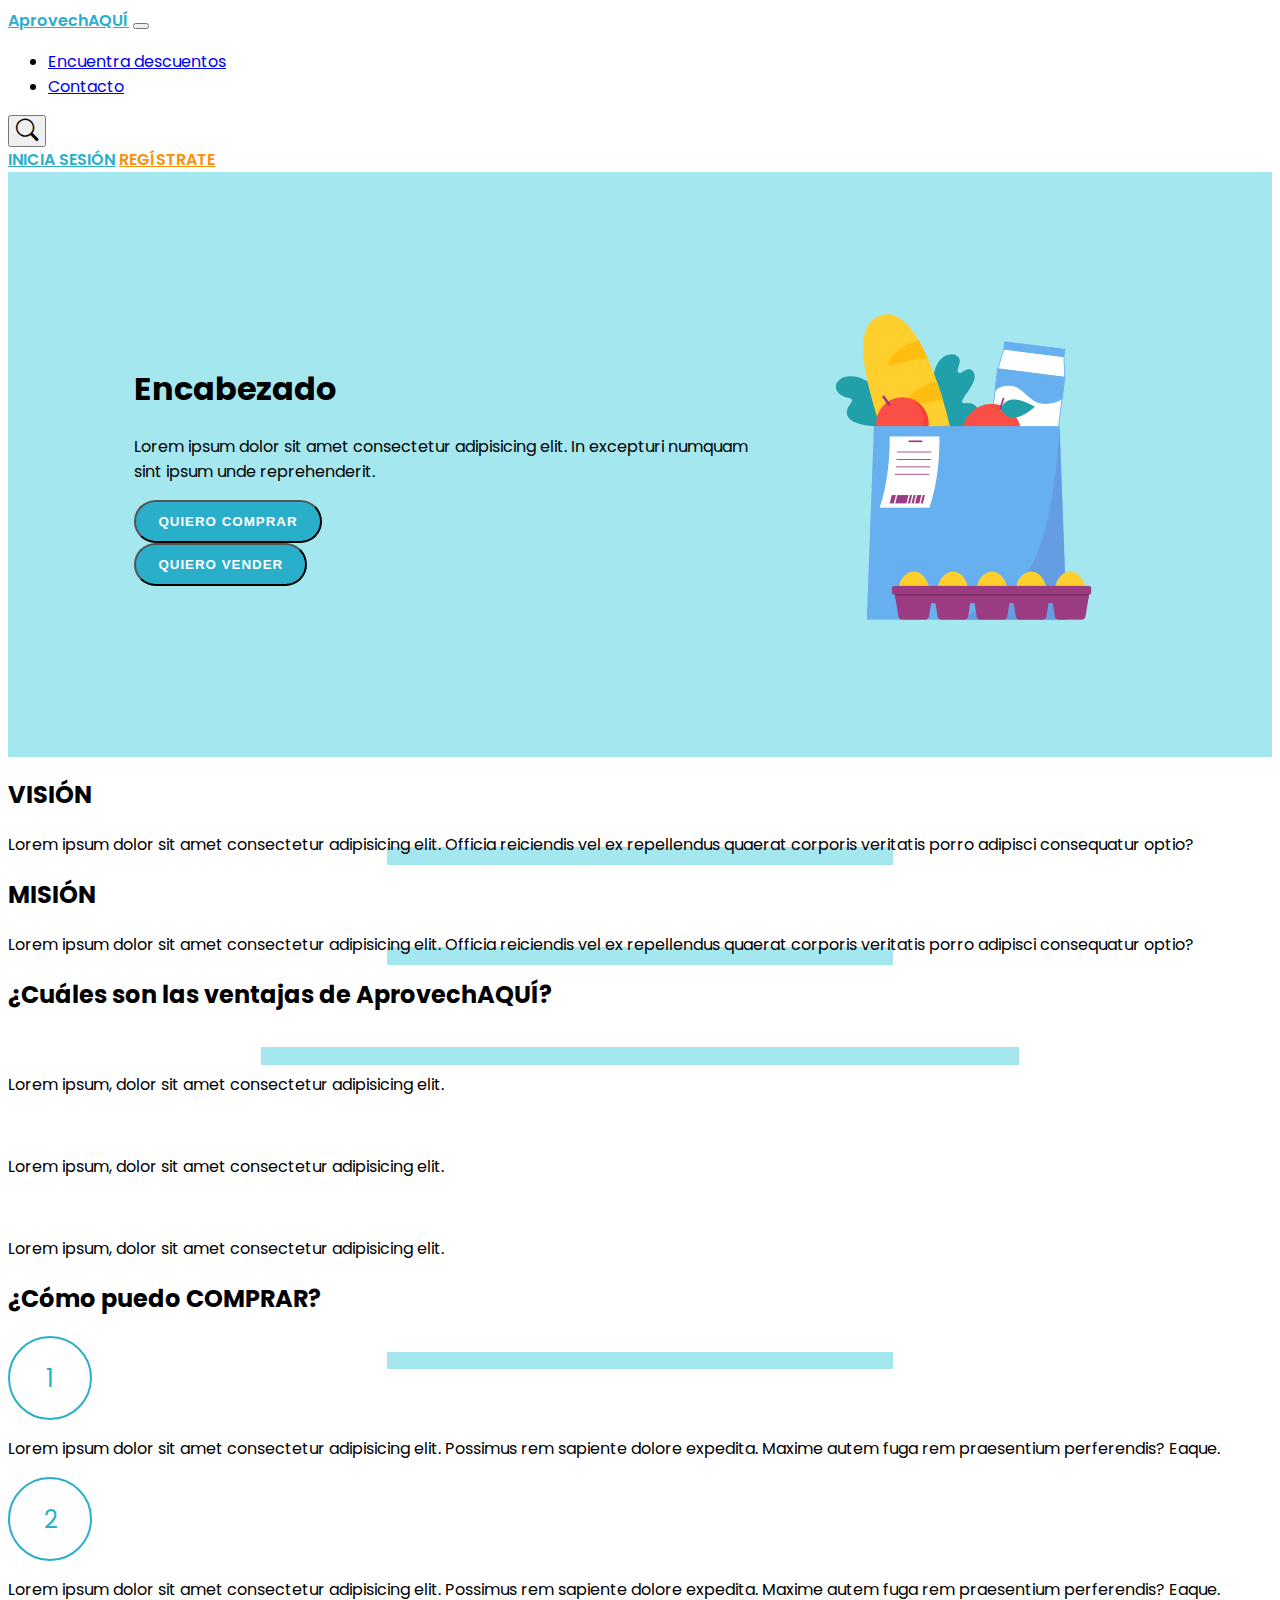
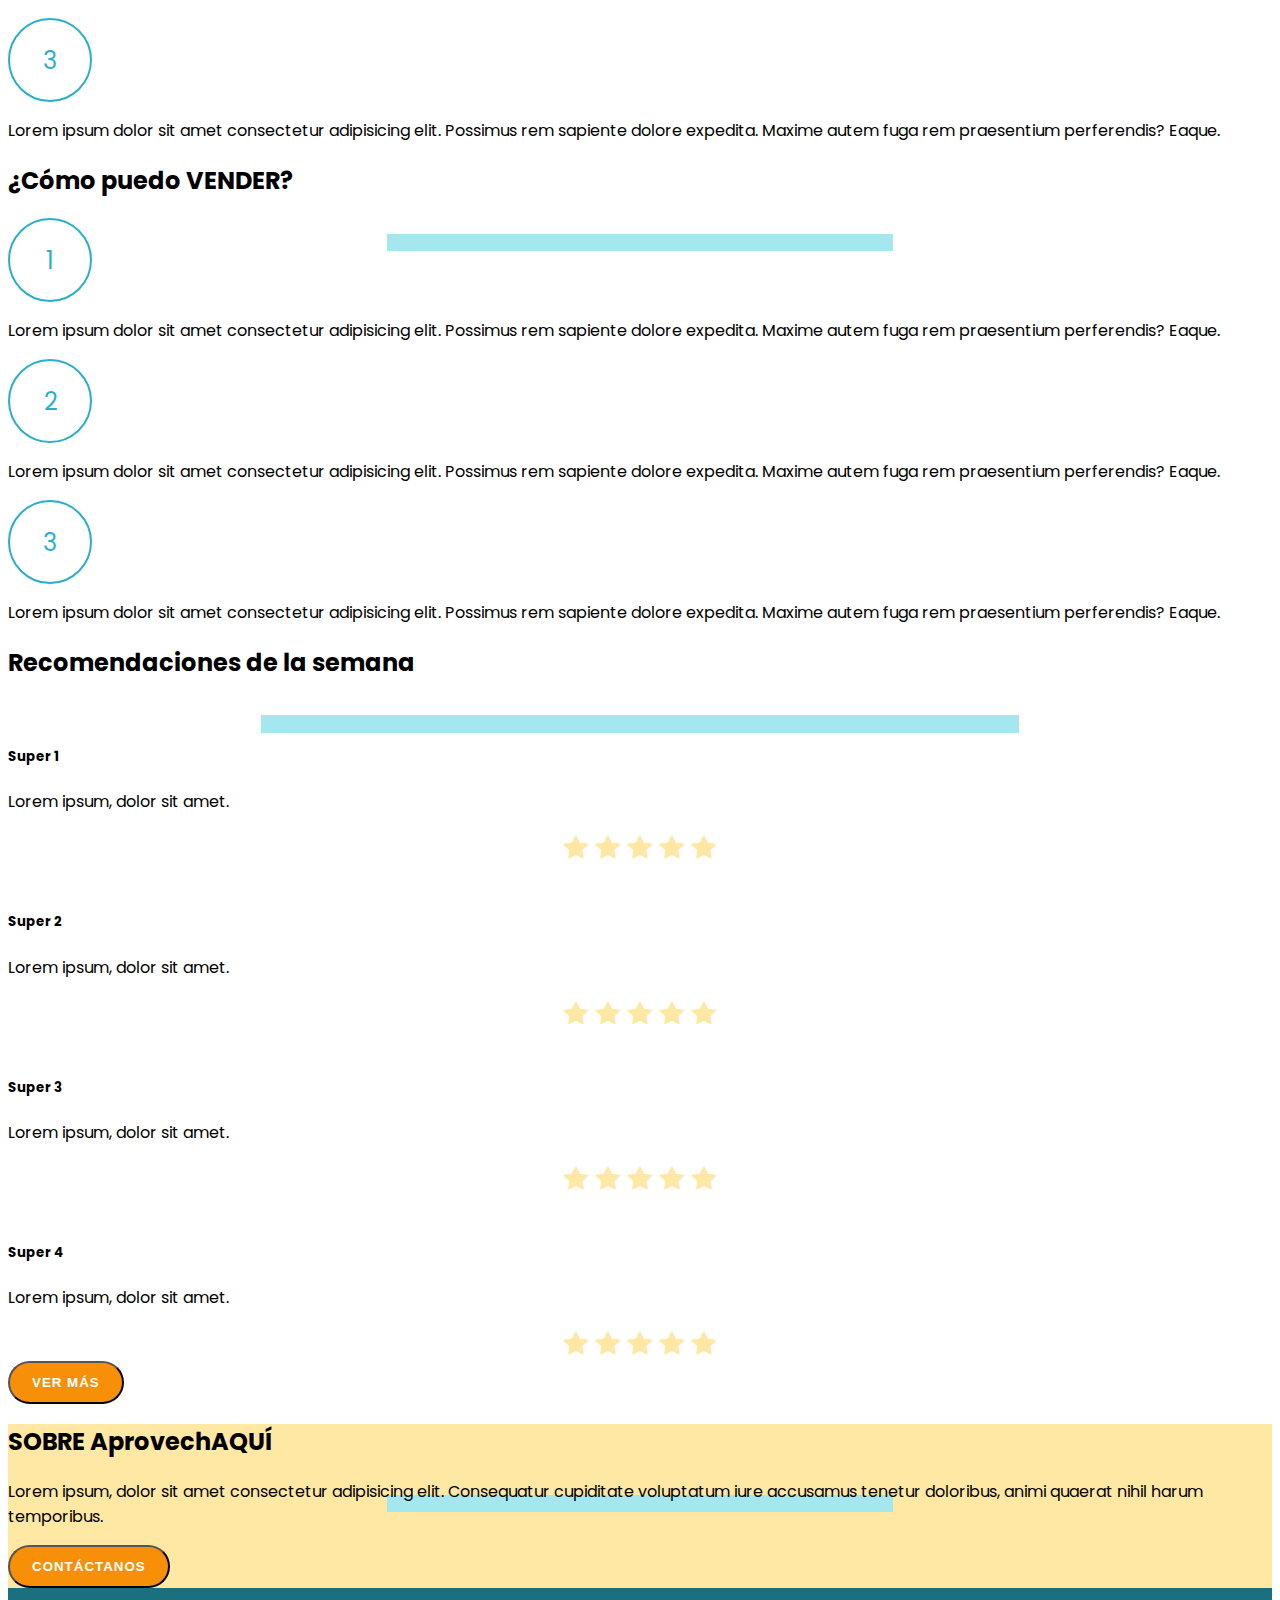
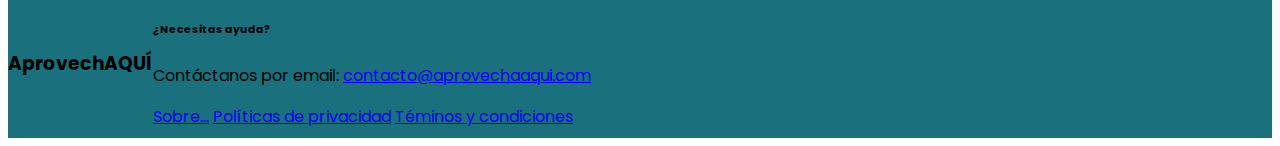
==== index.html @ 1c8342bc "Maqueta" ====
<!DOCTYPE html>
<html lang="es">
  <head>
    <meta charset="UTF-8" />
    <meta name="viewport" content="width=device-width, initial-scale=1.0" />
    <!-- Bootstrap -->
    <link
      href="https://cdn.jsdelivr.net/npm/bootstrap@5.3.2/dist/css/bootstrap.min.css"
      rel="stylesheet"
      integrity="sha384-T3c6CoIi6uLrA9TneNEoa7RxnatzjcDSCmG1MXxSR1GAsXEV/Dwwykc2MPK8M2HN"
      crossorigin="anonymous"
    />
    <link
      rel="stylesheet"
      href="https://cdn.jsdelivr.net/npm/bootstrap-icons@1.11.2/font/bootstrap-icons.min.css"
    />
    <!-- Custom Styles -->
    <link rel="stylesheet" href="./css/style.css" />
    <title>Aprovecha aquí</title>
  </head>
  <body>
    <nav class="navbar navbar-expand-lg">
      <div class="container-fluid">
        <a class="navbar-brand fs-4 title" href="#">AprovechAQUÍ</a>
        <button
          class="navbar-toggler"
          type="button"
          data-bs-toggle="collapse"
          data-bs-target="#navbarTogglerDemo02"
          aria-controls="navbarTogglerDemo02"
          aria-expanded="false"
          aria-label="Toggle navigation"
        >
          <span class="navbar-toggler-icon"></span>
        </button>
        <div class="collapse navbar-collapse" id="navbarTogglerDemo02">
          <ul class="navbar-nav m-auto mb-2 mb-lg-0">
            <li class="nav-item">
              <a
                class="nav-link active fs-6 fw-semibold"
                aria-current="page"
                href="#"
                >Encuentra descuentos</a
              >
            </li>
            <li class="nav-item">
              <a class="nav-link active fs-6 fw-semibold" href="#">Contacto</a>
            </li>
          </ul>
          <form class="d-flex mx-4" role="search">
            <div class="input-group">
              <button class="btn" type="button" id="button-addon1">
                <i class="bi bi-search" style="font-size: 1.4rem"></i>
              </button>
              <input
                type="text"
                class="form-control"
                placeholder=""
                aria-label="Buscar productos"
                aria-describedby="button-addon1"
                hidden
              />
            </div>
          </form>
          <a href="#" class="navbar-brand fs-6 title">INICIA SESIÓN</a>
          <a href="#" class="navbar-brand fs-6 title-secondary">REGÍSTRATE</a>
        </div>
      </div>
    </nav>
    <!-- container   -->
    <div class="container-fluid">
      <!-- Header -->
      <header class="row">
        <div class="col">
          <h1 class="display-5 fw-semibold">Encabezado</h1>
          <p class="mt-3 fs-5 lh-lg">
            Lorem ipsum dolor sit amet consectetur adipisicing elit. In
            excepturi numquam sint ipsum unde reprehenderit.
          </p>
          <div class="row mt-4">
            <div class="col">
              <button class="btn button">QUIERO COMPRAR</button>
            </div>
            <div class="col">
              <button class="btn button">QUIERO VENDER</button>
            </div>
          </div>
        </div>
        <div class="col">
          <img src="./img/bag.png" alt="img" class="img-fluid float-end" />
        </div>
      </header>
      <!-- Fin Header -->
      <!-- Vision Mision -->
      <div class="row mt-5 py-5">
        <div class="col-6 offset-3 text-center">
          <h2 class="h2 fw-semibold">VISIÓN</h2>
          <div class="divider"></div>
          <p class="text-center mt-5">
            Lorem ipsum dolor sit amet consectetur adipisicing elit. Officia
            reiciendis vel ex repellendus quaerat corporis veritatis porro
            adipisci consequatur optio?
          </p>
        </div>
      </div>

      <div class="row mt-5 py-5">
        <div class="col-6 offset-3 text-center">
          <h2 class="h2 fw-semibold">MISIÓN</h2>
          <div class="divider"></div>
          <p class="text-center mt-5">
            Lorem ipsum dolor sit amet consectetur adipisicing elit. Officia
            reiciendis vel ex repellendus quaerat corporis veritatis porro
            adipisci consequatur optio?
          </p>
        </div>
      </div>
      <!-- Fin Mision Vision -->
      <!-- Sección Ventajas -->
      <div class="row text-center mt-5 py-5">
        <div class="col-12">
          <h2 class="h2 fw-semibold">
            ¿Cuáles son las ventajas de AprovechAQUÍ?
          </h2>
          <div class="divider-lg"></div>
          <div class="row mt-5">
            <div class="col-4">
              <img
                src="https://placehold.co/200"
                alt=""
                class="img-fluid rounded"
              />
              <p>Lorem ipsum, dolor sit amet consectetur adipisicing elit.</p>
            </div>
            <div class="col-4">
              <img
                src="https://placehold.co/200"
                alt=""
                class="img-fluid rounded"
              />
              <p>Lorem ipsum, dolor sit amet consectetur adipisicing elit.</p>
            </div>
            <div class="col-4">
              <img
                src="https://placehold.co/200"
                alt=""
                class="img-fluid rounded"
              />
              <p>Lorem ipsum, dolor sit amet consectetur adipisicing elit.</p>
            </div>
          </div>
        </div>
      </div>
      <!-- Fin Sección Ventajas -->
      <!-- Sección comprar -->
      <div class="row text-center mt-5 py-5">
        <div class="col-10 offset-1">
          <h2 class="h2 fw-semibold">¿Cómo puedo COMPRAR?</h2>
          <div class="divider"></div>
          <div class="row mt-5">
            <div class="col-4">
              <div class="text-start circle">1</div>
              <p class="mt-4 text-start">
                Lorem ipsum dolor sit amet consectetur adipisicing elit.
                Possimus rem sapiente dolore expedita. Maxime autem fuga rem
                praesentium perferendis? Eaque.
              </p>
            </div>
            <div class="col-4 border-start border-3">
              <div class="text-start circle">2</div>
              <p class="mt-4 text-start">
                Lorem ipsum dolor sit amet consectetur adipisicing elit.
                Possimus rem sapiente dolore expedita. Maxime autem fuga rem
                praesentium perferendis? Eaque.
              </p>
            </div>
            <div class="col-4 border-start border-3">
              <div class="text-start circle">3</div>
              <p class="mt-4 text-start">
                Lorem ipsum dolor sit amet consectetur adipisicing elit.
                Possimus rem sapiente dolore expedita. Maxime autem fuga rem
                praesentium perferendis? Eaque.
              </p>
            </div>
          </div>
        </div>
      </div>
      <!-- Fin Sección comprar -->
      <!-- Sección Vender -->
      <div class="row text-center mt-5 py-5">
        <div class="col-10 offset-1">
          <h2 class="h2 fw-semibold">¿Cómo puedo VENDER?</h2>
          <div class="divider"></div>
          <div class="row mt-5">
            <div class="col-4">
              <div class="text-start circle">1</div>
              <p class="mt-4 text-start">
                Lorem ipsum dolor sit amet consectetur adipisicing elit.
                Possimus rem sapiente dolore expedita. Maxime autem fuga rem
                praesentium perferendis? Eaque.
              </p>
            </div>
            <div class="col-4 border-start border-3">
              <div class="text-start circle">2</div>
              <p class="mt-4 text-start">
                Lorem ipsum dolor sit amet consectetur adipisicing elit.
                Possimus rem sapiente dolore expedita. Maxime autem fuga rem
                praesentium perferendis? Eaque.
              </p>
            </div>
            <div class="col-4 border-start border-3">
              <div class="text-start circle">3</div>
              <p class="mt-4 text-start">
                Lorem ipsum dolor sit amet consectetur adipisicing elit.
                Possimus rem sapiente dolore expedita. Maxime autem fuga rem
                praesentium perferendis? Eaque.
              </p>
            </div>
          </div>
        </div>
      </div>
      <!-- Fin Sección Vender -->
      <!-- Sección Recomendaciones -->
      <div class="row text-center mt-5 py-5">
        <div class="col-10 offset-1">
          <h2 class="h2 fw-semibold">Recomendaciones de la semana</h2>
          <div class="divider-lg"></div>
          <div class="row mt-5">
            <div class="col-3">
              <img
                src="https://placehold.co/200"
                alt=""
                class="img-fluid rounded"
              />
              <h5 class="mt-2 fw-semibold">Super 1</h5>
              <p>Lorem ipsum, dolor sit amet.</p>
              <div class="box">
                <i class="bi bi-star-fill icon icon-warning"></i>
                <i class="bi bi-star-fill icon icon-warning"></i>
                <i class="bi bi-star-fill icon icon-warning"></i>
                <i class="bi bi-star-fill icon icon-warning"></i>
                <i class="bi bi-star-fill icon icon-warning"></i>
              </div>
            </div>
            <div class="col-3">
              <img
                src="https://placehold.co/200"
                alt=""
                class="img-fluid rounded"
              />
              <h5 class="mt-2 fw-semibold">Super 2</h5>
              <p>Lorem ipsum, dolor sit amet.</p>
              <div class="box">
                <i class="bi bi-star-fill icon icon-warning"></i>
                <i class="bi bi-star-fill icon icon-warning"></i>
                <i class="bi bi-star-fill icon icon-warning"></i>
                <i class="bi bi-star-fill icon icon-warning"></i>
                <i class="bi bi-star-fill icon icon-warning"></i>
              </div>
            </div>
            <div class="col-3">
              <img
                src="https://placehold.co/200"
                alt=""
                class="img-fluid rounded"
              />
              <h5 class="mt-2 fw-semibold">Super 3</h5>
              <p>Lorem ipsum, dolor sit amet.</p>
              <div class="box">
                <i class="bi bi-star-fill icon icon-warning"></i>
                <i class="bi bi-star-fill icon icon-warning"></i>
                <i class="bi bi-star-fill icon icon-warning"></i>
                <i class="bi bi-star-fill icon icon-warning"></i>
                <i class="bi bi-star-fill icon icon-warning"></i>
              </div>
            </div>
            <div class="col-3">
              <img
                src="https://placehold.co/200"
                alt=""
                class="img-fluid rounded"
              />
              <h5 class="mt-2 fw-semibold">Super 4</h5>
              <p>Lorem ipsum, dolor sit amet.</p>
              <div class="box">
                <i class="bi bi-star-fill icon icon-warning"></i>
                <i class="bi bi-star-fill icon icon-warning"></i>
                <i class="bi bi-star-fill icon icon-warning"></i>
                <i class="bi bi-star-fill icon icon-warning"></i>
                <i class="bi bi-star-fill icon icon-warning"></i>
              </div>
            </div>
          </div>
          <div class="row pt-5 text-center">
            <div class="col">
              <button class="btn button-variant">VER MÁS</button>
            </div>
          </div>
        </div>
      </div>
      <!-- Fin Sección Recomendaciones -->
      <!-- Sección Nosotros -->
      <div class="row text-center mt-5 py-5 bg-secundario">
        <div class="col-10 offset-1">
          <h2 class="h2 fw-semibold">SOBRE AprovechAQUÍ</h2>
          <div class="divider"></div>
          <div class="row mt-5">
            <div class="col-md-6 offset-3">
              <p class="text-center">
                Lorem ipsum, dolor sit amet consectetur adipisicing elit.
                Consequatur cupiditate voluptatum iure accusamus tenetur
                doloribus, animi quaerat nihil harum temporibus.
              </p>
            </div>
          </div>
          <div class="row py-5 text-center">
            <div class="col">
              <button class="btn button-variant">CONTÁCTANOS</button>
            </div>
          </div>
        </div>
      </div>
      <!-- Fin Sección Nosotros -->
      <footer class="row mt-5 text-light bg-principal">
        <div class="col-3">
          <h3 class="fw-semibold">AprovechAQUÍ</h3>
        </div>
        <div class="col-5 offset-4">
          <h6>¿Necesitas ayuda?</h6>
          <p class="small">
            Contáctanos por email:
            <a
              href="#"
              class="link-light link-offset-2 link-underline-opacity-0 link-underline-opacity-100-hover"
              >contacto@aprovechaaqui.com</a
            >
          </p>
          <a
            href="#"
            class="small me-2 link-light link-offset-2 link-underline-opacity-0 link-underline-opacity-100-hover"
            >Sobre...</a
          >
          <a
            href="#"
            class="small me-2 link-light link-offset-2 link-underline-opacity-0 link-underline-opacity-100-hover"
            >Políticas de privacidad</a
          >
          <a
            href="#"
            class="small link-light link-offset-2 link-underline-opacity-0 link-underline-opacity-100-hover"
            >Téminos y condiciones</a
          >
        </div>
      </footer>
    </div>
    <!-- Bootstrap Js -->
    <script
      src="https://cdn.jsdelivr.net/npm/bootstrap@5.3.2/dist/js/bootstrap.bundle.min.js"
      integrity="sha384-C6RzsynM9kWDrMNeT87bh95OGNyZPhcTNXj1NW7RuBCsyN/o0jlpcV8Qyq46cDfL"
      crossorigin="anonymous"
    ></script>
    <!-- Custom Js -->
    <script src="./js/main.js"></script>
  </body>
</html>
---- css/style.css ----
@import url("https://fonts.googleapis.com/css2?family=Poppins:wght@300;400;600;700&display=swap");
body {
  font-family: "Poppins", sans-serif;
}

.title {
  color: rgb(41, 175, 201);
  font-weight: 600;
}
.title-secondary {
  font-weight: 600;
  color: rgb(248, 143, 8);
}

header.row {
  padding: 0 10%;
  background-color: rgb(164, 231, 239);
  height: 65vh;
  display: flex;
  place-items: center;
}

.button, .button-variant {
  padding: 12px 22px;
  background-color: rgb(41, 175, 201);
  border-radius: 30px;
  color: rgb(255, 255, 255);
  font-weight: 600;
  letter-spacing: 1px;
}
.button:hover, .button-variant:hover {
  background-color: rgb(41, 175, 201);
  color: rgb(255, 255, 255);
}

.button-variant {
  background-color: rgb(248, 143, 8);
}

.row {
  position: relative;
  z-index: 2;
}

.bg-principal {
  background-color: rgb(26, 112, 125);
}

.bg-secundario {
  background-color: rgb(254, 232, 164);
}

.divider, .divider-lg {
  top: 4.4rem;
  z-index: -1;
  left: 30%;
  position: absolute;
  height: 1.1rem;
  width: 40%;
  background-color: rgb(164, 231, 239);
}

.divider-lg {
  left: 20%;
  width: 60%;
}

.circle {
  border: 2px solid rgb(41, 175, 201);
  padding: 15px;
  width: 50px;
  height: 50px;
  display: flex;
  align-items: center;
  justify-content: center;
  border-radius: 50%;
  color: rgb(41, 175, 201);
  font-size: 1.5rem;
}

.box {
  width: 100%;
  display: flex;
  justify-content: center;
  gap: 0.5rem;
}

.icon {
  font-size: 1.5rem;
}
.icon-warning {
  color: rgb(254, 232, 164);
}

footer {
  height: 150px;
  display: flex;
  align-items: center;
}

/*# sourceMappingURL=style.css.map */
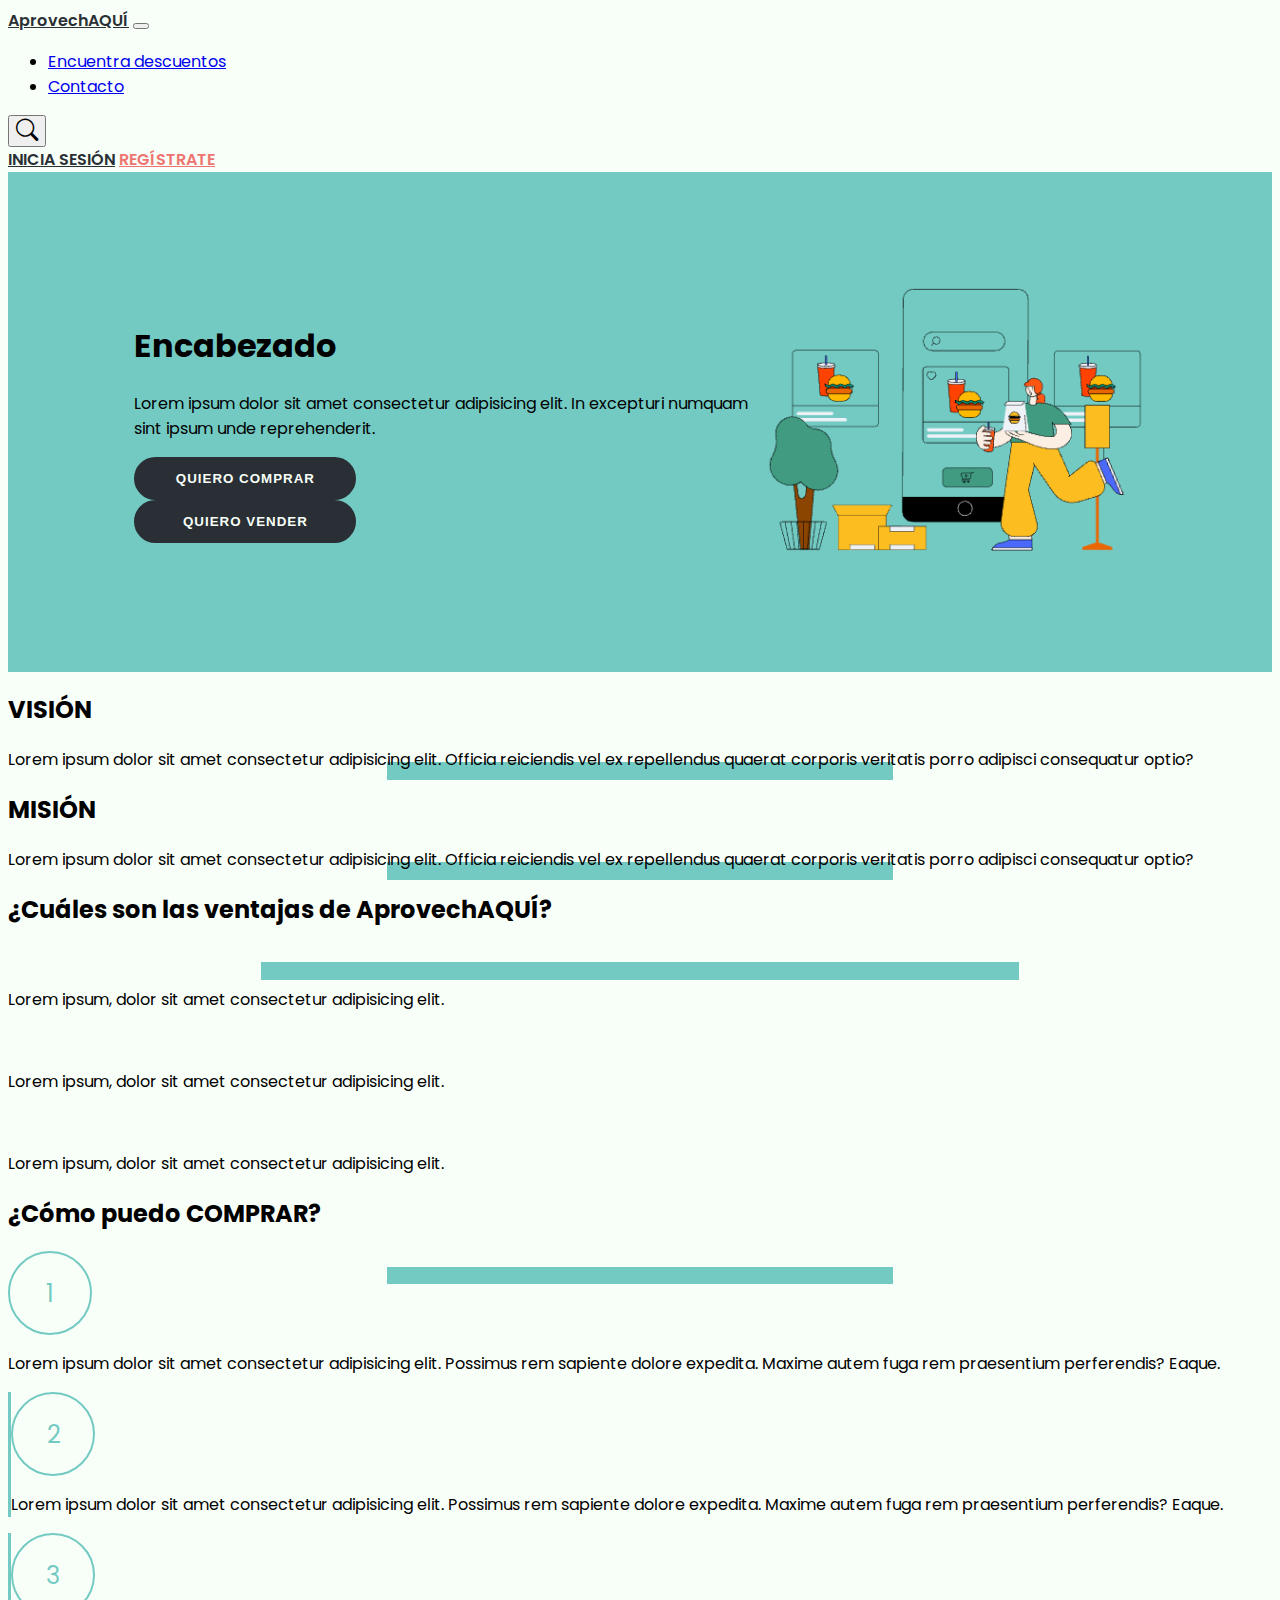
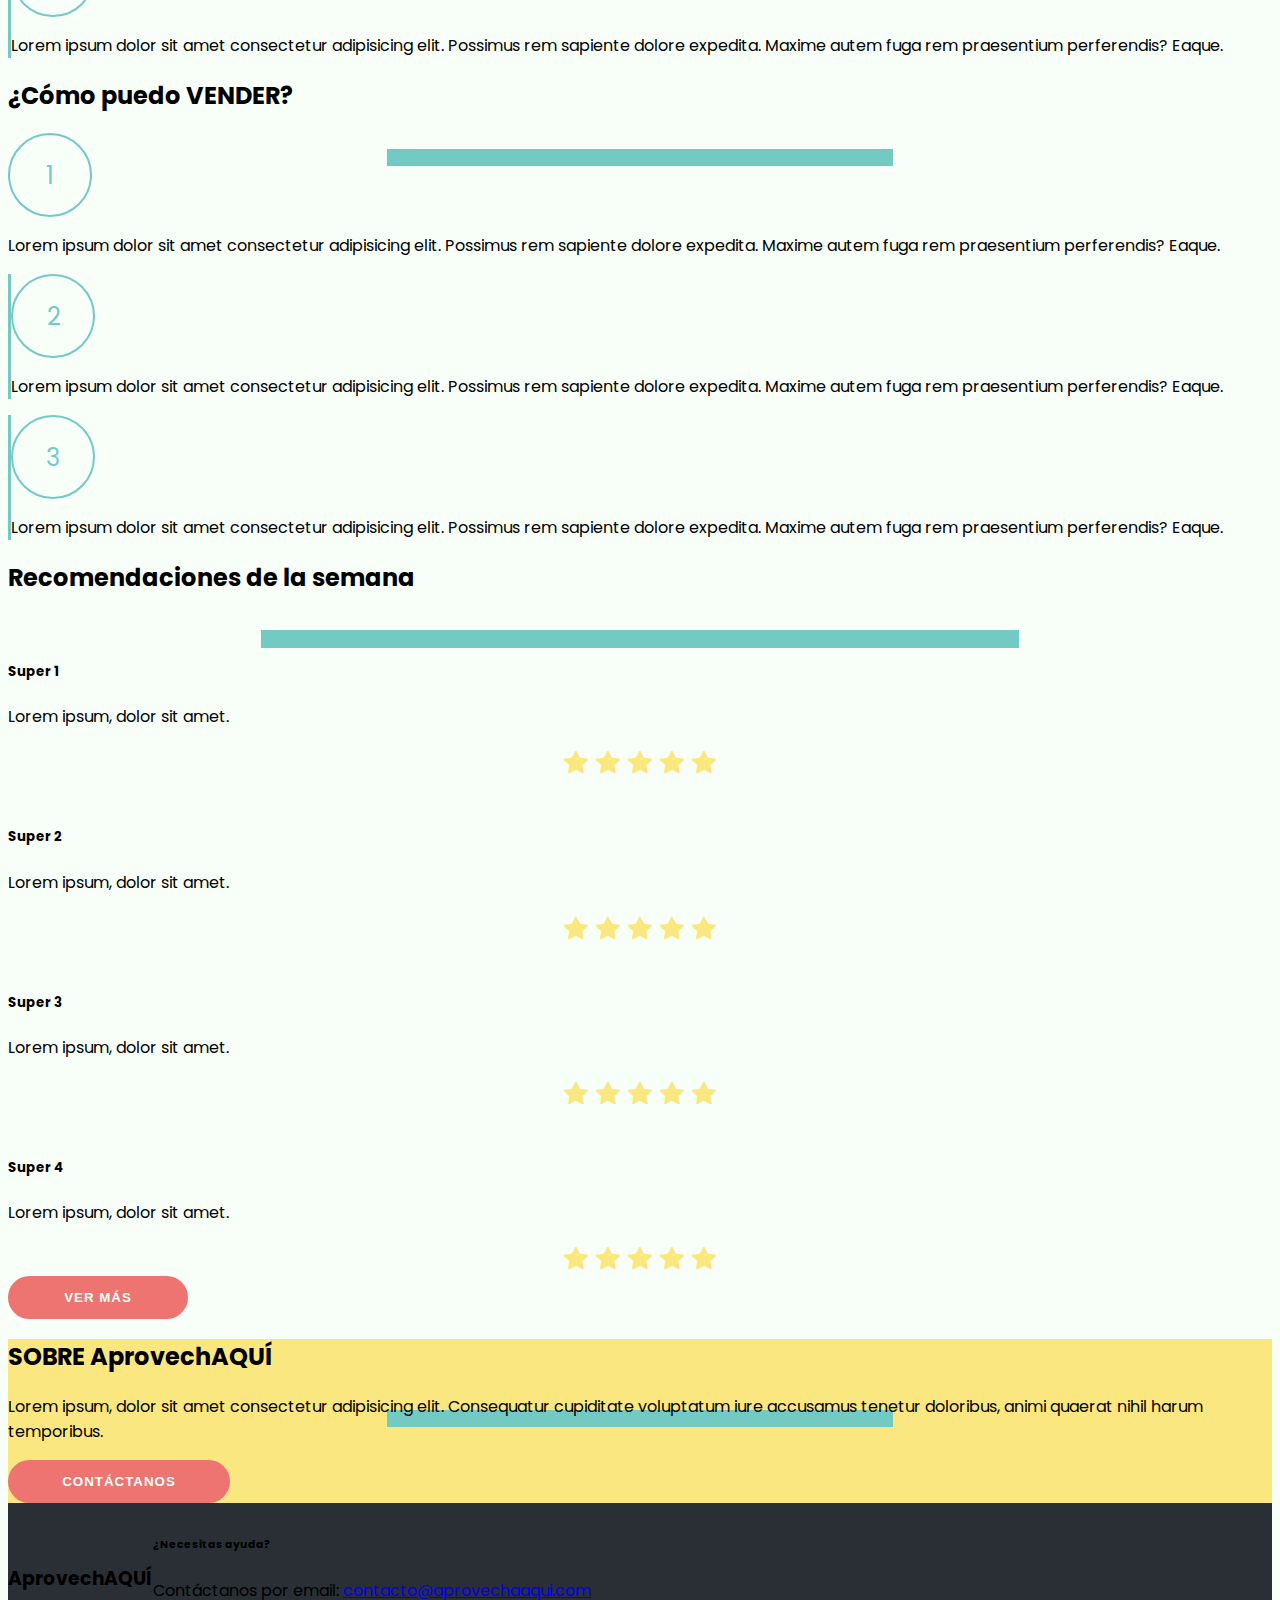
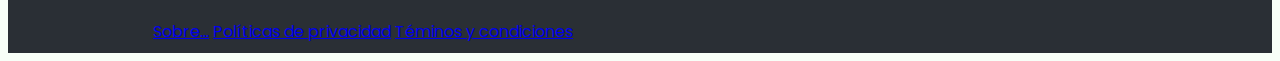
==== commit 60921522: "Cambiando paleta de colores" ====
--- a/index.html
+++ b/index.html
@@ -70,24 +70,24 @@
     <!-- container   -->
     <div class="container-fluid">
       <!-- Header -->
-      <header class="row">
+      <header class="row row-cols-1 row-cols-sm-2 row-cols-md-2">
         <div class="col">
           <h1 class="display-5 fw-semibold">Encabezado</h1>
           <p class="mt-3 fs-5 lh-lg">
             Lorem ipsum dolor sit amet consectetur adipisicing elit. In
             excepturi numquam sint ipsum unde reprehenderit.
           </p>
-          <div class="row mt-4">
-            <div class="col">
-              <button class="btn button">QUIERO COMPRAR</button>
-            </div>
-            <div class="col">
-              <button class="btn button">QUIERO VENDER</button>
-            </div>
-          </div>
-        </div>
-        <div class="col">
-          <img src="./img/bag.png" alt="img" class="img-fluid float-end" />
+          <div class="row row-cols-1 row-cols-md-1  row-cols-lg-2  mt-4">
+            <div class="col">
+              <button class="btn button button-dark button-large mt-4">QUIERO COMPRAR</button>
+            </div>
+            <div class="col">
+              <button class="btn button button-dark button-large mt-4">QUIERO VENDER</button>
+            </div>
+          </div>
+        </div>
+        <div class="col col-sm">
+          <img src="./img/Wavy Buddies Choosing Food.png" alt="img" class="img-fluid float-end" />
         </div>
       </header>
       <!-- Fin Header -->
@@ -95,7 +95,7 @@
       <div class="row mt-5 py-5">
         <div class="col-6 offset-3 text-center">
           <h2 class="h2 fw-semibold">VISIÓN</h2>
-          <div class="divider"></div>
+          <div class="divider-sm"></div>
           <p class="text-center mt-5">
             Lorem ipsum dolor sit amet consectetur adipisicing elit. Officia
             reiciendis vel ex repellendus quaerat corporis veritatis porro
@@ -107,7 +107,7 @@
       <div class="row mt-5 py-5">
         <div class="col-6 offset-3 text-center">
           <h2 class="h2 fw-semibold">MISIÓN</h2>
-          <div class="divider"></div>
+          <div class="divider-sm"></div>
           <p class="text-center mt-5">
             Lorem ipsum dolor sit amet consectetur adipisicing elit. Officia
             reiciendis vel ex repellendus quaerat corporis veritatis porro
@@ -123,26 +123,26 @@
             ¿Cuáles son las ventajas de AprovechAQUÍ?
           </h2>
           <div class="divider-lg"></div>
-          <div class="row mt-5">
-            <div class="col-4">
-              <img
-                src="https://placehold.co/200"
+          <div class="row row-cols-1 row-cols-sm-2 row-cols-md-3 mt-5">
+            <div class="col">
+              <img
+                src="https://placehold.co/280x200"
                 alt=""
                 class="img-fluid rounded"
               />
               <p>Lorem ipsum, dolor sit amet consectetur adipisicing elit.</p>
             </div>
-            <div class="col-4">
-              <img
-                src="https://placehold.co/200"
+            <div class="col">
+              <img
+                src="https://placehold.co/280x200"
                 alt=""
                 class="img-fluid rounded"
               />
               <p>Lorem ipsum, dolor sit amet consectetur adipisicing elit.</p>
             </div>
-            <div class="col-4">
-              <img
-                src="https://placehold.co/200"
+            <div class="col">
+              <img
+                src="https://placehold.co/280x200"
                 alt=""
                 class="img-fluid rounded"
               />
@@ -156,26 +156,26 @@
       <div class="row text-center mt-5 py-5">
         <div class="col-10 offset-1">
           <h2 class="h2 fw-semibold">¿Cómo puedo COMPRAR?</h2>
-          <div class="divider"></div>
-          <div class="row mt-5">
-            <div class="col-4">
-              <div class="text-start circle">1</div>
-              <p class="mt-4 text-start">
-                Lorem ipsum dolor sit amet consectetur adipisicing elit.
-                Possimus rem sapiente dolore expedita. Maxime autem fuga rem
-                praesentium perferendis? Eaque.
-              </p>
-            </div>
-            <div class="col-4 border-start border-3">
-              <div class="text-start circle">2</div>
-              <p class="mt-4 text-start">
-                Lorem ipsum dolor sit amet consectetur adipisicing elit.
-                Possimus rem sapiente dolore expedita. Maxime autem fuga rem
-                praesentium perferendis? Eaque.
-              </p>
-            </div>
-            <div class="col-4 border-start border-3">
-              <div class="text-start circle">3</div>
+          <div class="divider-sm"></div>
+          <div class="row row-cols-1 row-cols-sm-2 row-cols-md-3  mt-5">
+            <div class="col">
+              <div class="mt-4 circle">1</div>
+              <p class="mt-4 text-start">
+                Lorem ipsum dolor sit amet consectetur adipisicing elit.
+                Possimus rem sapiente dolore expedita. Maxime autem fuga rem
+                praesentium perferendis? Eaque.
+              </p>
+            </div>
+            <div class="col border-custom ">
+              <div class="mt-4 circle">2</div>
+              <p class="mt-4 text-start">
+                Lorem ipsum dolor sit amet consectetur adipisicing elit.
+                Possimus rem sapiente dolore expedita. Maxime autem fuga rem
+                praesentium perferendis? Eaque.
+              </p>
+            </div>
+            <div class="col border-custom">
+              <div class=" mt-4 circle">3</div>
               <p class="mt-4 text-start">
                 Lorem ipsum dolor sit amet consectetur adipisicing elit.
                 Possimus rem sapiente dolore expedita. Maxime autem fuga rem
@@ -190,26 +190,26 @@
       <div class="row text-center mt-5 py-5">
         <div class="col-10 offset-1">
           <h2 class="h2 fw-semibold">¿Cómo puedo VENDER?</h2>
-          <div class="divider"></div>
-          <div class="row mt-5">
-            <div class="col-4">
-              <div class="text-start circle">1</div>
-              <p class="mt-4 text-start">
-                Lorem ipsum dolor sit amet consectetur adipisicing elit.
-                Possimus rem sapiente dolore expedita. Maxime autem fuga rem
-                praesentium perferendis? Eaque.
-              </p>
-            </div>
-            <div class="col-4 border-start border-3">
-              <div class="text-start circle">2</div>
-              <p class="mt-4 text-start">
-                Lorem ipsum dolor sit amet consectetur adipisicing elit.
-                Possimus rem sapiente dolore expedita. Maxime autem fuga rem
-                praesentium perferendis? Eaque.
-              </p>
-            </div>
-            <div class="col-4 border-start border-3">
-              <div class="text-start circle">3</div>
+          <div class="divider-sm"></div>
+          <div class="row row-cols-1 row-cols-sm-2 row-cols-md-3 mt-5">
+            <div class="col">
+              <div class="mt-4 circle">1</div>
+              <p class="mt-4 text-start">
+                Lorem ipsum dolor sit amet consectetur adipisicing elit.
+                Possimus rem sapiente dolore expedita. Maxime autem fuga rem
+                praesentium perferendis? Eaque.
+              </p>
+            </div>
+            <div class="col border-custom">
+              <div class="mt-4 circle">2</div>
+              <p class="mt-4 text-start">
+                Lorem ipsum dolor sit amet consectetur adipisicing elit.
+                Possimus rem sapiente dolore expedita. Maxime autem fuga rem
+                praesentium perferendis? Eaque.
+              </p>
+            </div>
+            <div class="col border-custom">
+              <div class=" mt-4 circle">3</div>
               <p class="mt-4 text-start">
                 Lorem ipsum dolor sit amet consectetur adipisicing elit.
                 Possimus rem sapiente dolore expedita. Maxime autem fuga rem
@@ -225,8 +225,8 @@
         <div class="col-10 offset-1">
           <h2 class="h2 fw-semibold">Recomendaciones de la semana</h2>
           <div class="divider-lg"></div>
-          <div class="row mt-5">
-            <div class="col-3">
+          <div class="row row row-cols-1 row-cols-sm-2 row-cols-md-4 mt-5">
+            <div class="col">
               <img
                 src="https://placehold.co/200"
                 alt=""
@@ -242,7 +242,7 @@
                 <i class="bi bi-star-fill icon icon-warning"></i>
               </div>
             </div>
-            <div class="col-3">
+            <div class="col">
               <img
                 src="https://placehold.co/200"
                 alt=""
@@ -258,7 +258,7 @@
                 <i class="bi bi-star-fill icon icon-warning"></i>
               </div>
             </div>
-            <div class="col-3">
+            <div class="col">
               <img
                 src="https://placehold.co/200"
                 alt=""
@@ -274,7 +274,7 @@
                 <i class="bi bi-star-fill icon icon-warning"></i>
               </div>
             </div>
-            <div class="col-3">
+            <div class="col">
               <img
                 src="https://placehold.co/200"
                 alt=""
@@ -293,19 +293,19 @@
           </div>
           <div class="row pt-5 text-center">
             <div class="col">
-              <button class="btn button-variant">VER MÁS</button>
+              <button class="btn button-variant button-medium">VER MÁS</button>
             </div>
           </div>
         </div>
       </div>
       <!-- Fin Sección Recomendaciones -->
       <!-- Sección Nosotros -->
-      <div class="row text-center mt-5 py-5 bg-secundario">
+      <div class="row  text-center mt-5 py-5 bg-secundario">
         <div class="col-10 offset-1">
           <h2 class="h2 fw-semibold">SOBRE AprovechAQUÍ</h2>
-          <div class="divider"></div>
+          <div class="divider-sm"></div>
           <div class="row mt-5">
-            <div class="col-md-6 offset-3">
+            <div class="col col-md-6 offset-md-3 offset-0">
               <p class="text-center">
                 Lorem ipsum, dolor sit amet consectetur adipisicing elit.
                 Consequatur cupiditate voluptatum iure accusamus tenetur
@@ -315,17 +315,17 @@
           </div>
           <div class="row py-5 text-center">
             <div class="col">
-              <button class="btn button-variant">CONTÁCTANOS</button>
+              <button class="btn button-variant button-large">CONTÁCTANOS</button>
             </div>
           </div>
         </div>
       </div>
       <!-- Fin Sección Nosotros -->
-      <footer class="row mt-5 text-light bg-principal">
-        <div class="col-3">
+      <footer class="row row-cols-1 row-cols-md-2 mt-5 text-light">
+        <div class="col">
           <h3 class="fw-semibold">AprovechAQUÍ</h3>
         </div>
-        <div class="col-5 offset-4">
+        <div class="col">
           <h6>¿Necesitas ayuda?</h6>
           <p class="small">
             Contáctanos por email:
--- a/css/style.css
+++ b/css/style.css
@@ -1,40 +1,78 @@
 @import url("https://fonts.googleapis.com/css2?family=Poppins:wght@300;400;600;700&display=swap");
 body {
   font-family: "Poppins", sans-serif;
+  background-color: #F8FFF8;
 }
 
 .title {
-  color: rgb(41, 175, 201);
+  color: #2A2F35;
   font-weight: 600;
 }
 .title-secondary {
   font-weight: 600;
-  color: rgb(248, 143, 8);
+  color: #ED7470;
 }
 
 header.row {
   padding: 0 10%;
-  background-color: rgb(164, 231, 239);
-  height: 65vh;
+  background-color: #73CAC3;
+  height: 500px;
   display: flex;
   place-items: center;
 }
 
 .button, .button-variant {
-  padding: 12px 22px;
-  background-color: rgb(41, 175, 201);
+  padding: 12px 20px;
+  border: 2px solid #2A2F35;
   border-radius: 30px;
-  color: rgb(255, 255, 255);
   font-weight: 600;
   letter-spacing: 1px;
 }
 .button:hover, .button-variant:hover {
-  background-color: rgb(41, 175, 201);
-  color: rgb(255, 255, 255);
+  border: 2px solid #2A2F35;
+  font-weight: 600;
 }
 
 .button-variant {
-  background-color: rgb(248, 143, 8);
+  border: 2px solid #ED7470;
+  background-color: #ED7470;
+  color: #F8FFF8;
+}
+.button-variant:hover {
+  border: 2px solid #ED7470;
+  font-weight: 600;
+}
+
+.button-dark {
+  background-color: #2a2f35;
+  color: #F8FFF8;
+}
+
+.button-outline-dark {
+  border: 2px solid #2a2f35;
+  color: #2a2f35;
+}
+
+.button-primary {
+  background-color: #ed7470;
+  color: #F8FFF8;
+}
+
+.button-outline-primary {
+  border: 2px solid #ed7470;
+  color: #ed7470;
+}
+
+.button-small {
+  width: 120px;
+}
+
+.button-medium {
+  width: 180px;
+}
+
+.button-large {
+  width: 222px;
 }
 
 .row {
@@ -47,17 +85,20 @@
 }
 
 .bg-secundario {
-  background-color: rgb(254, 232, 164);
+  background-color: #FBE77F;
 }
 
-.divider, .divider-lg {
+.divider, .divider-lg, .divider-sm {
   top: 4.4rem;
   z-index: -1;
   left: 30%;
   position: absolute;
   height: 1.1rem;
+  background-color: #73CAC3;
+}
+
+.divider-sm {
   width: 40%;
-  background-color: rgb(164, 231, 239);
 }
 
 .divider-lg {
@@ -66,7 +107,7 @@
 }
 
 .circle {
-  border: 2px solid rgb(41, 175, 201);
+  border: 2px solid #73CAC3;
   padding: 15px;
   width: 50px;
   height: 50px;
@@ -74,7 +115,7 @@
   align-items: center;
   justify-content: center;
   border-radius: 50%;
-  color: rgb(41, 175, 201);
+  color: #73CAC3;
   font-size: 1.5rem;
 }
 
@@ -89,13 +130,62 @@
   font-size: 1.5rem;
 }
 .icon-warning {
-  color: rgb(254, 232, 164);
+  color: #FBE77F;
+}
+
+.border-custom {
+  border-left: 3px solid #73CAC3;
 }
 
 footer {
   height: 150px;
   display: flex;
   align-items: center;
+  background-color: #2A2F35;
+}
+
+@media (max-width: 768px) {
+  header.row {
+    height: auto;
+    text-align: center;
+  }
+  header.row h1 {
+    font-size: 30px !important;
+  }
+  header.row p {
+    font-size: 18px !important;
+  }
+  header.row .col {
+    margin-top: 20px;
+  }
+  footer {
+    padding: 20px 0;
+    text-align: center;
+    height: auto;
+  }
+}
+@media (max-width: 576px) {
+  .row div.circle {
+    margin: 0 auto;
+  }
+  .row .col .text-start {
+    text-align: center !important;
+  }
+  .row h2 {
+    font-size: 24px;
+  }
+  .border-custom {
+    border-left: 0;
+    border-top: 3px solid #73CAC3;
+  }
+  .divider-lg {
+    left: 3%;
+    width: 95% !important;
+  }
+  .divider-sm {
+    left: 34%;
+    width: 30% !important;
+  }
 }
 
 /*# sourceMappingURL=style.css.map */
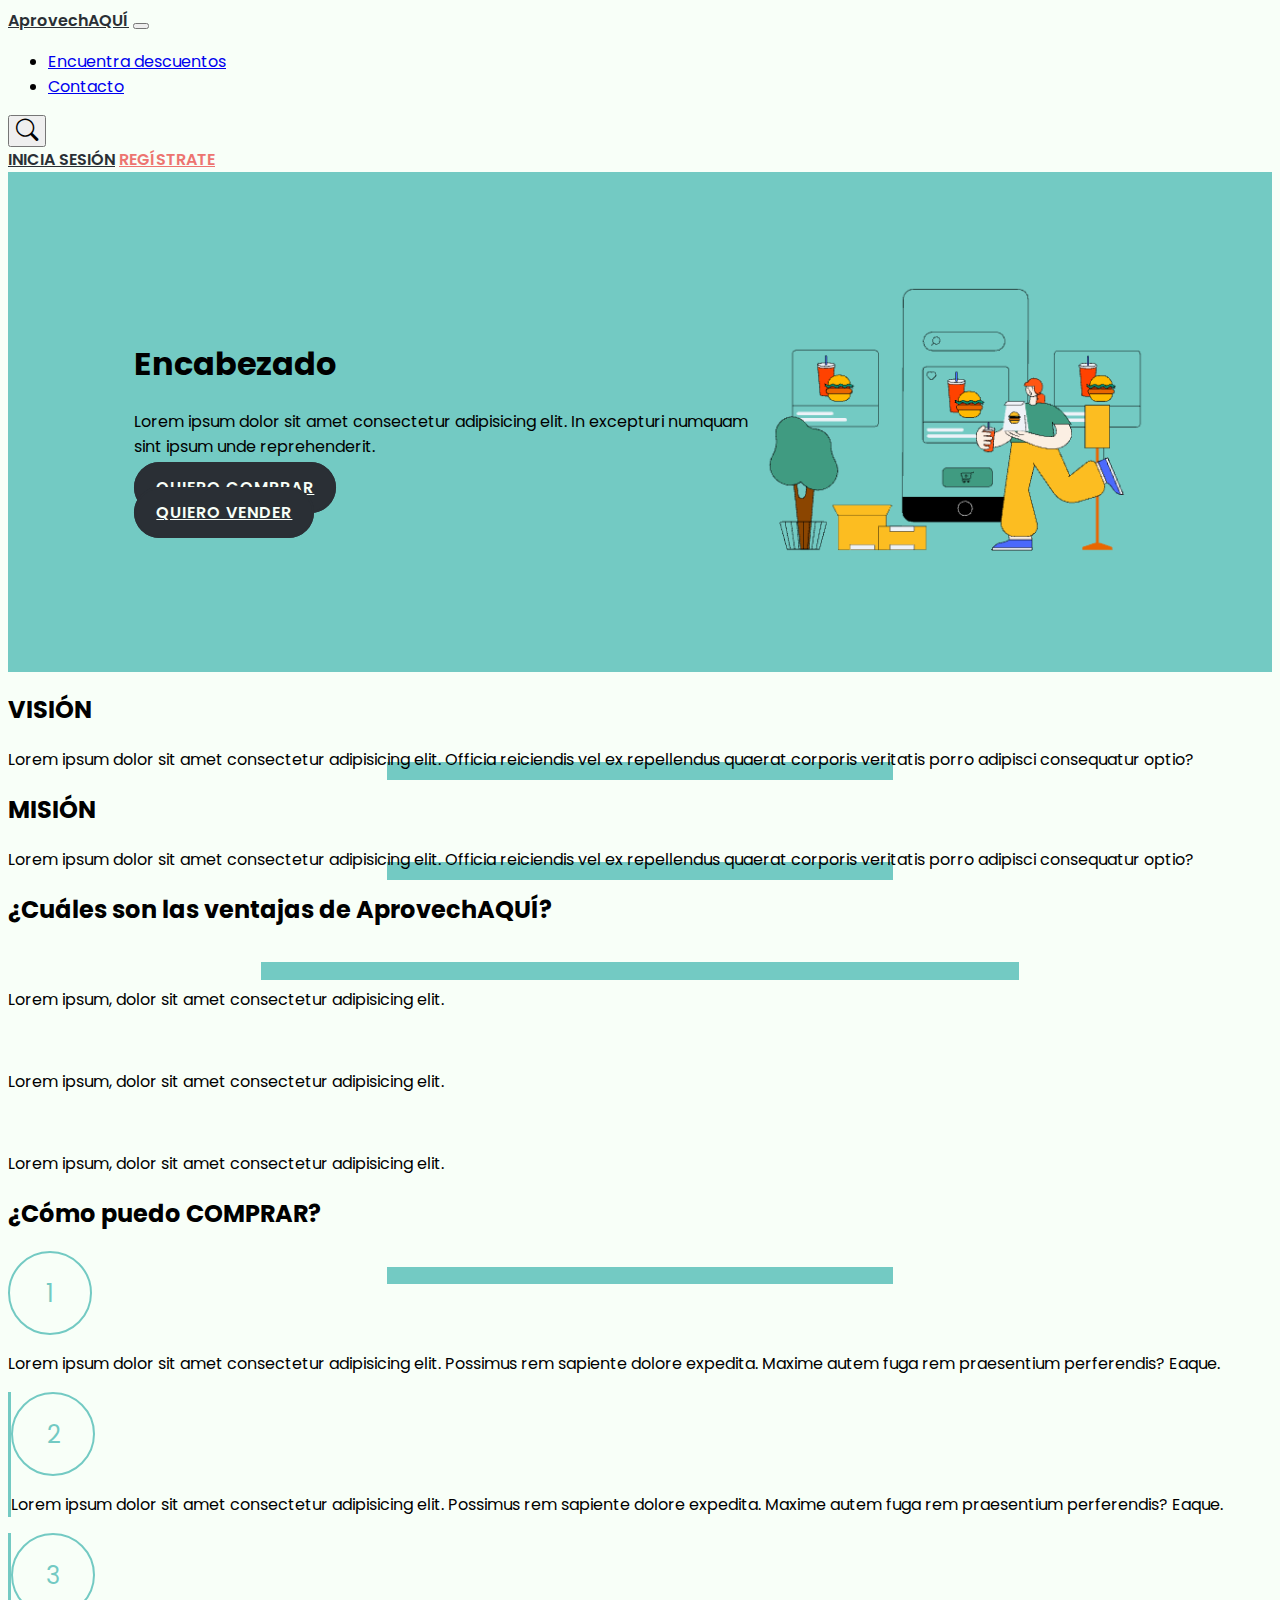
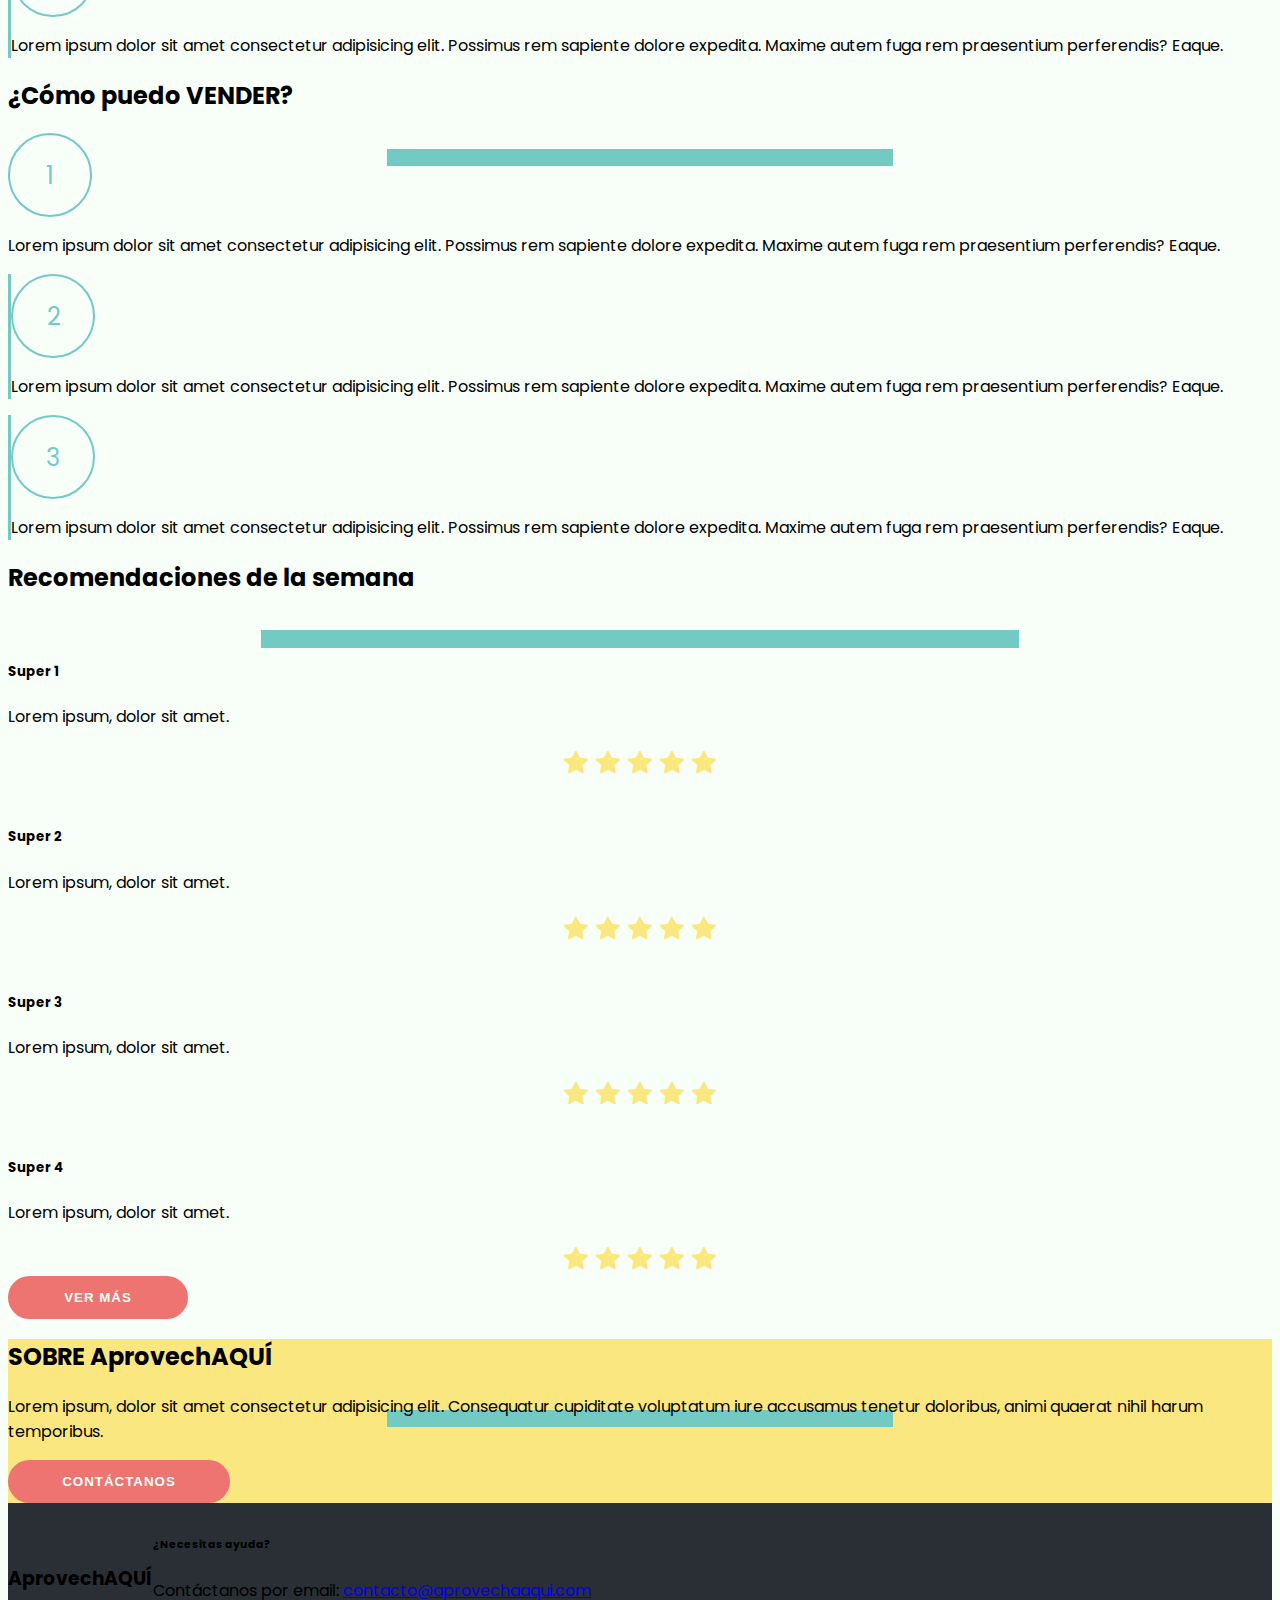
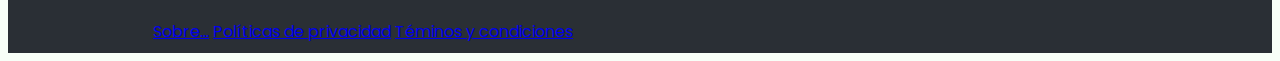
==== commit 528324db: "Creando página comprar" ====
--- a/index.html
+++ b/index.html
@@ -16,12 +16,12 @@
     />
     <!-- Custom Styles -->
     <link rel="stylesheet" href="./css/style.css" />
-    <title>Aprovecha aquí</title>
+    <title>Compar | Aprovecha aquí</title>
   </head>
   <body>
     <nav class="navbar navbar-expand-lg">
       <div class="container-fluid">
-        <a class="navbar-brand fs-4 title" href="#">AprovechAQUÍ</a>
+        <a class="navbar-brand fs-4 title" href="/">AprovechAQUÍ</a>
         <button
           class="navbar-toggler"
           type="button"
@@ -39,7 +39,7 @@
               <a
                 class="nav-link active fs-6 fw-semibold"
                 aria-current="page"
-                href="#"
+                href="./comprar.html"
                 >Encuentra descuentos</a
               >
             </li>
@@ -79,10 +79,10 @@
           </p>
           <div class="row row-cols-1 row-cols-md-1  row-cols-lg-2  mt-4">
             <div class="col">
-              <button class="btn button button-dark button-large mt-4">QUIERO COMPRAR</button>
-            </div>
-            <div class="col">
-              <button class="btn button button-dark button-large mt-4">QUIERO VENDER</button>
+              <a href="./comprar.html" class="btn button button-dark button-large mt-4">QUIERO COMPRAR</a>
+            </div>
+            <div class="col">
+              <a href="./comprar.html" class="btn button button-dark button-large mt-4">QUIERO VENDER</a>
             </div>
           </div>
         </div>
--- a/css/style.css
+++ b/css/style.css
@@ -21,6 +21,10 @@
   place-items: center;
 }
 
+header.header-comprar {
+  height: 300px;
+}
+
 .button, .button-variant {
   padding: 12px 20px;
   border: 2px solid #2A2F35;
@@ -45,6 +49,7 @@
 
 .button-dark {
   background-color: #2a2f35;
+  border: 2px solid #2a2f35;
   color: #F8FFF8;
 }
 
@@ -55,6 +60,7 @@
 
 .button-primary {
   background-color: #ed7470;
+  border: 2px solid #ed7470;
   color: #F8FFF8;
 }
 
@@ -137,6 +143,28 @@
   border-left: 3px solid #73CAC3;
 }
 
+/* comprar */
+.card-sidebar, .card-content {
+  width: 258px;
+}
+.card-sidebar .card-header, .card-content .card-header {
+  background-color: #73CAC3;
+}
+
+.list-group-item {
+  border: none;
+}
+.list-group-item a i {
+  font-size: 1.2rem;
+}
+.list-group-item a .bi-pin-map {
+  color: #ED7470;
+}
+.list-group-item a .bi-plus-square-fill {
+  color: #73CAC3;
+}
+
+/* footer */
 footer {
   height: 150px;
   display: flex;
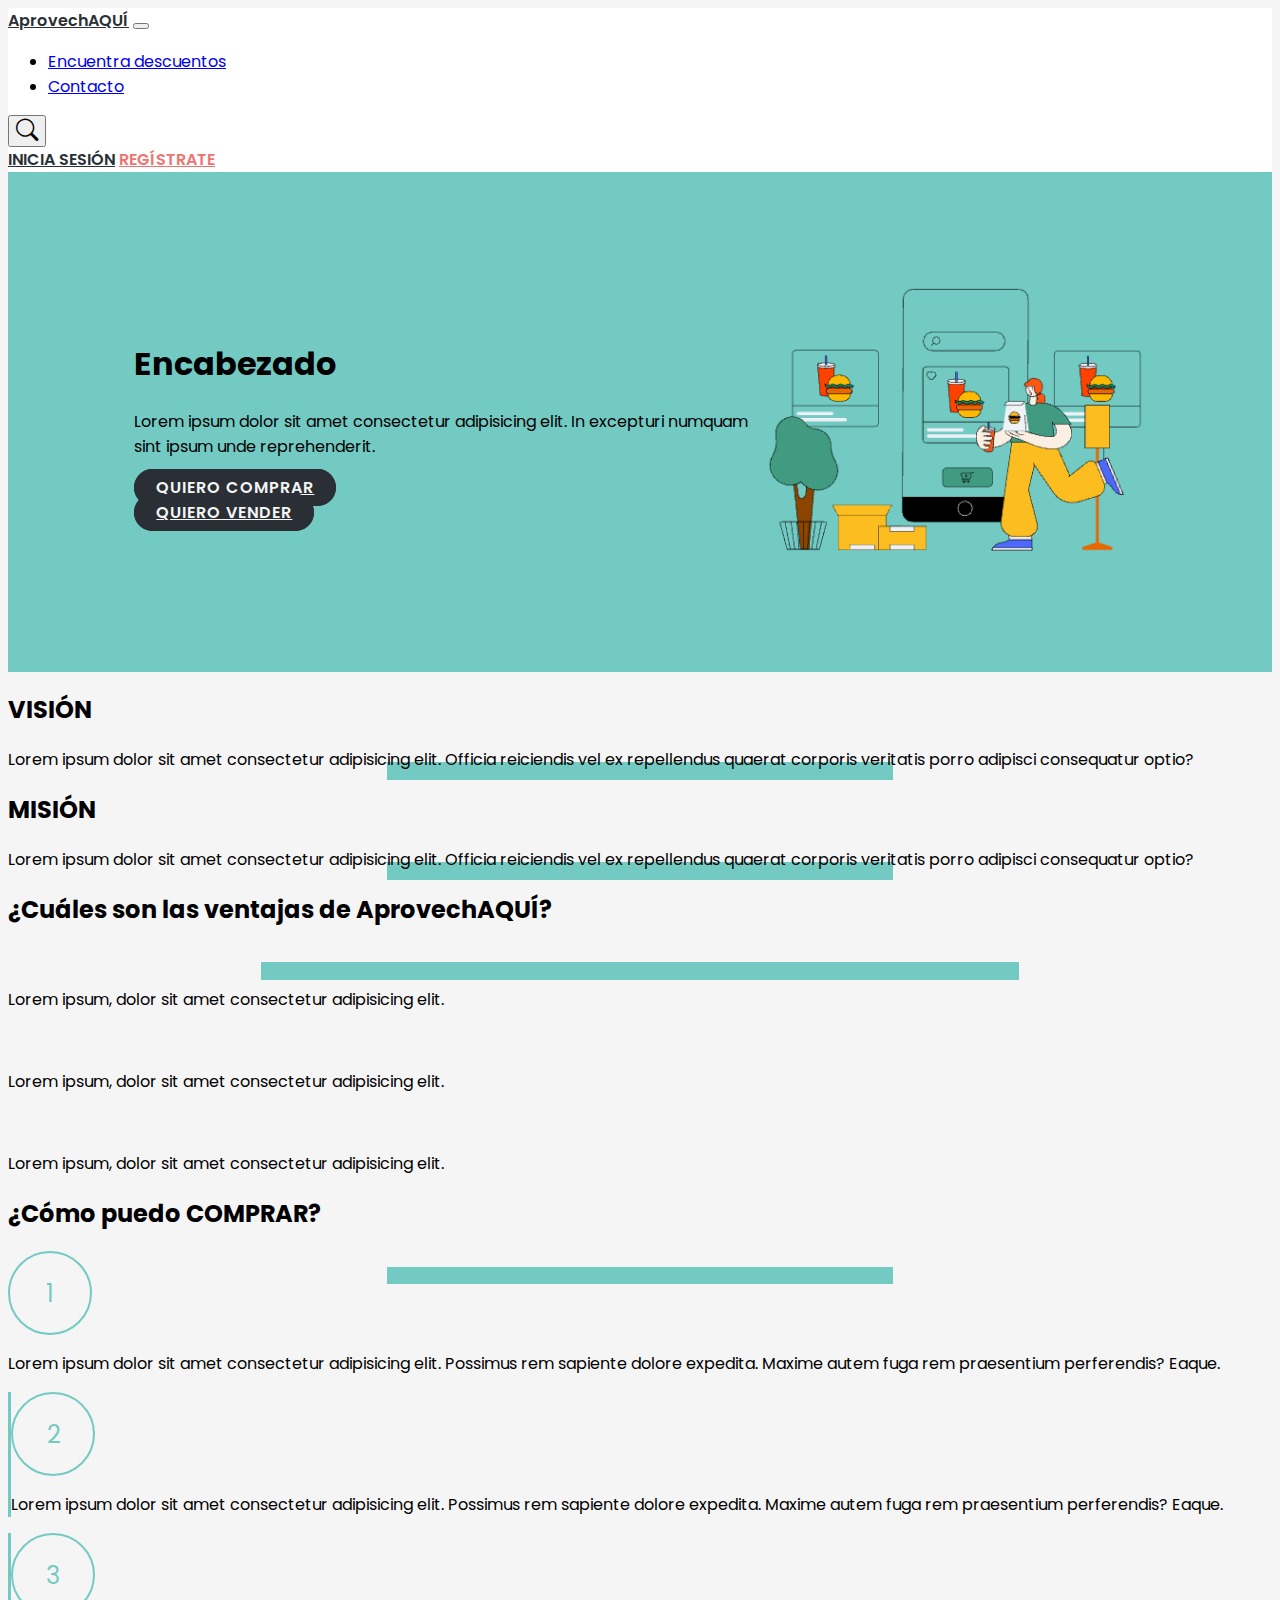
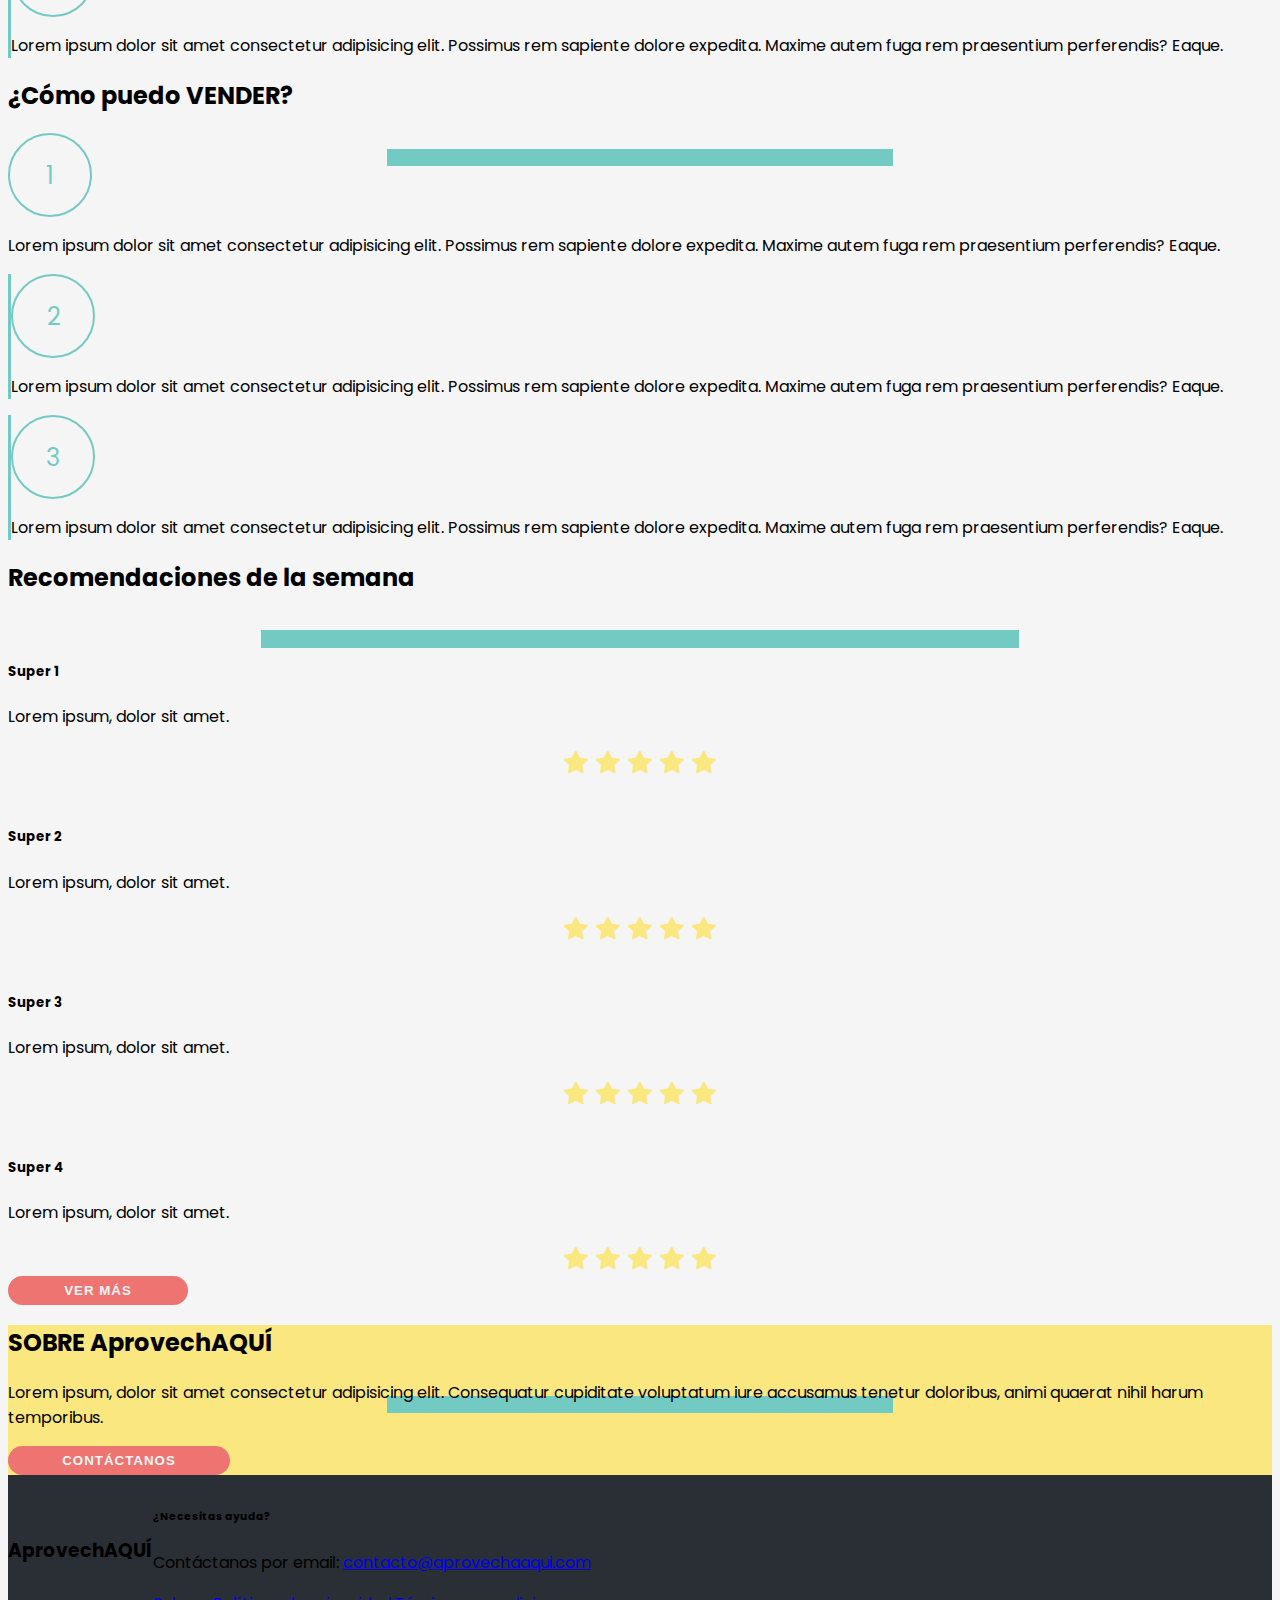
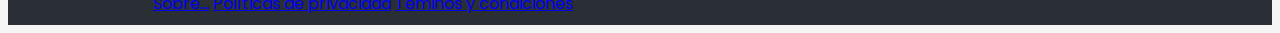
==== commit 5e8170a4: "Login y register pages" ====
--- a/index.html
+++ b/index.html
@@ -16,12 +16,12 @@
     />
     <!-- Custom Styles -->
     <link rel="stylesheet" href="./css/style.css" />
-    <title>Compar | Aprovecha aquí</title>
+    <title>Inicio | Aprovecha aquí</title>
   </head>
   <body>
     <nav class="navbar navbar-expand-lg">
       <div class="container-fluid">
-        <a class="navbar-brand fs-4 title" href="/">AprovechAQUÍ</a>
+        <a class="navbar-brand fs-4 title" href="./index.html">AprovechAQUÍ</a>
         <button
           class="navbar-toggler"
           type="button"
@@ -62,8 +62,12 @@
               />
             </div>
           </form>
-          <a href="#" class="navbar-brand fs-6 title">INICIA SESIÓN</a>
-          <a href="#" class="navbar-brand fs-6 title-secondary">REGÍSTRATE</a>
+          <a href="./login.html" class="navbar-brand fs-6 title"
+            >INICIA SESIÓN</a
+          >
+          <a href="./register.html" class="navbar-brand fs-6 title-secondary"
+            >REGÍSTRATE</a
+          >
         </div>
       </div>
     </nav>
@@ -77,17 +81,29 @@
             Lorem ipsum dolor sit amet consectetur adipisicing elit. In
             excepturi numquam sint ipsum unde reprehenderit.
           </p>
-          <div class="row row-cols-1 row-cols-md-1  row-cols-lg-2  mt-4">
-            <div class="col">
-              <a href="./comprar.html" class="btn button button-dark button-large mt-4">QUIERO COMPRAR</a>
-            </div>
-            <div class="col">
-              <a href="./comprar.html" class="btn button button-dark button-large mt-4">QUIERO VENDER</a>
+          <div class="row row-cols-1 row-cols-md-1 row-cols-lg-2 mt-4">
+            <div class="col">
+              <a
+                href="./comprar.html"
+                class="btn button button-dark button-large mt-4"
+                >QUIERO COMPRAR</a
+              >
+            </div>
+            <div class="col">
+              <a
+                href="./comprar.html"
+                class="btn button button-dark button-large mt-4"
+                >QUIERO VENDER</a
+              >
             </div>
           </div>
         </div>
         <div class="col col-sm">
-          <img src="./img/Wavy Buddies Choosing Food.png" alt="img" class="img-fluid float-end" />
+          <img
+            src="./img/Wavy Buddies Choosing Food.png"
+            alt="img"
+            class="img-fluid float-end"
+          />
         </div>
       </header>
       <!-- Fin Header -->
@@ -157,7 +173,7 @@
         <div class="col-10 offset-1">
           <h2 class="h2 fw-semibold">¿Cómo puedo COMPRAR?</h2>
           <div class="divider-sm"></div>
-          <div class="row row-cols-1 row-cols-sm-2 row-cols-md-3  mt-5">
+          <div class="row row-cols-1 row-cols-sm-2 row-cols-md-3 mt-5">
             <div class="col">
               <div class="mt-4 circle">1</div>
               <p class="mt-4 text-start">
@@ -166,7 +182,7 @@
                 praesentium perferendis? Eaque.
               </p>
             </div>
-            <div class="col border-custom ">
+            <div class="col border-custom">
               <div class="mt-4 circle">2</div>
               <p class="mt-4 text-start">
                 Lorem ipsum dolor sit amet consectetur adipisicing elit.
@@ -175,7 +191,7 @@
               </p>
             </div>
             <div class="col border-custom">
-              <div class=" mt-4 circle">3</div>
+              <div class="mt-4 circle">3</div>
               <p class="mt-4 text-start">
                 Lorem ipsum dolor sit amet consectetur adipisicing elit.
                 Possimus rem sapiente dolore expedita. Maxime autem fuga rem
@@ -209,7 +225,7 @@
               </p>
             </div>
             <div class="col border-custom">
-              <div class=" mt-4 circle">3</div>
+              <div class="mt-4 circle">3</div>
               <p class="mt-4 text-start">
                 Lorem ipsum dolor sit amet consectetur adipisicing elit.
                 Possimus rem sapiente dolore expedita. Maxime autem fuga rem
@@ -300,7 +316,7 @@
       </div>
       <!-- Fin Sección Recomendaciones -->
       <!-- Sección Nosotros -->
-      <div class="row  text-center mt-5 py-5 bg-secundario">
+      <div class="row text-center mt-5 py-5 bg-secundario">
         <div class="col-10 offset-1">
           <h2 class="h2 fw-semibold">SOBRE AprovechAQUÍ</h2>
           <div class="divider-sm"></div>
@@ -315,7 +331,9 @@
           </div>
           <div class="row py-5 text-center">
             <div class="col">
-              <button class="btn button-variant button-large">CONTÁCTANOS</button>
+              <button class="btn button-variant button-large">
+                CONTÁCTANOS
+              </button>
             </div>
           </div>
         </div>
--- a/css/style.css
+++ b/css/style.css
@@ -1,7 +1,11 @@
 @import url("https://fonts.googleapis.com/css2?family=Poppins:wght@300;400;600;700&display=swap");
 body {
   font-family: "Poppins", sans-serif;
-  background-color: #F8FFF8;
+  background-color: #F5F5F5;
+}
+
+nav {
+  background-color: #fff;
 }
 
 .title {
@@ -25,8 +29,13 @@
   height: 300px;
 }
 
+header.login-register {
+  padding: 40px;
+  height: auto;
+}
+
 .button, .button-variant {
-  padding: 12px 20px;
+  padding: 5px 20px;
   border: 2px solid #2A2F35;
   border-radius: 30px;
   font-weight: 600;
@@ -40,7 +49,7 @@
 .button-variant {
   border: 2px solid #ED7470;
   background-color: #ED7470;
-  color: #F8FFF8;
+  color: #F5F5F5;
 }
 .button-variant:hover {
   border: 2px solid #ED7470;
@@ -50,7 +59,7 @@
 .button-dark {
   background-color: #2a2f35;
   border: 2px solid #2a2f35;
-  color: #F8FFF8;
+  color: #F5F5F5;
 }
 
 .button-outline-dark {
@@ -61,7 +70,7 @@
 .button-primary {
   background-color: #ed7470;
   border: 2px solid #ed7470;
-  color: #F8FFF8;
+  color: #F5F5F5;
 }
 
 .button-outline-primary {
@@ -143,11 +152,19 @@
   border-left: 3px solid #73CAC3;
 }
 
+.avatar {
+  width: 145px;
+  height: 145px;
+  object-fit: cover;
+}
+
 /* comprar */
-.card-sidebar, .card-content {
+.card-sidebar,
+.card-content {
   width: 258px;
 }
-.card-sidebar .card-header, .card-content .card-header {
+.card-sidebar .card-header,
+.card-content .card-header {
   background-color: #73CAC3;
 }
 
@@ -162,6 +179,28 @@
 }
 .list-group-item a .bi-plus-square-fill {
   color: #73CAC3;
+}
+
+.color-dark {
+  color: #2a2f35;
+}
+
+.color-primary {
+  color: #ed7470;
+}
+
+.color-secondary {
+  color: #ED7470;
+}
+
+.input-rounded {
+  border-radius: 0.8rem;
+  outline: none !important;
+}
+
+.input-rounded:focus {
+  box-shadow: none;
+  border-color: #73CAC3;
 }
 
 /* footer */
@@ -214,6 +253,10 @@
     left: 34%;
     width: 30% !important;
   }
+  .avatar {
+    width: 120px;
+    height: 120px;
+  }
 }
 
 /*# sourceMappingURL=style.css.map */
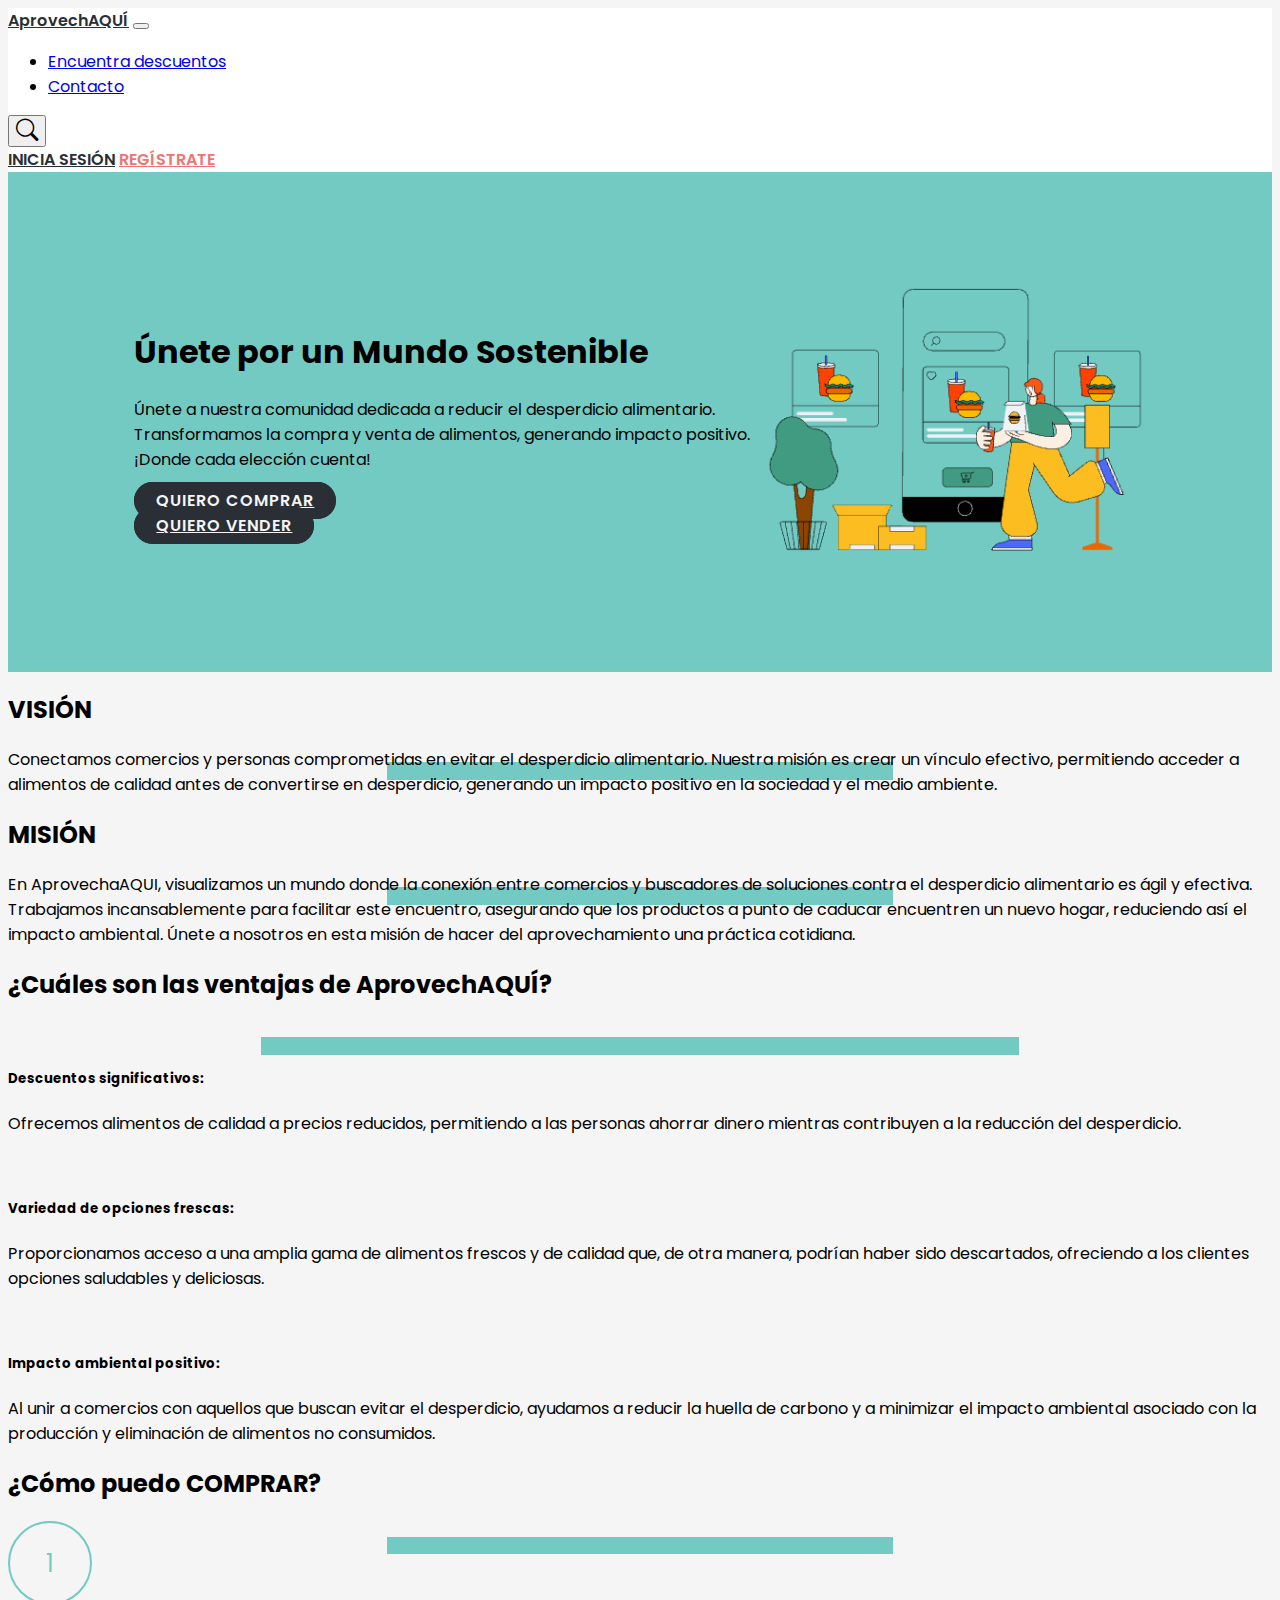
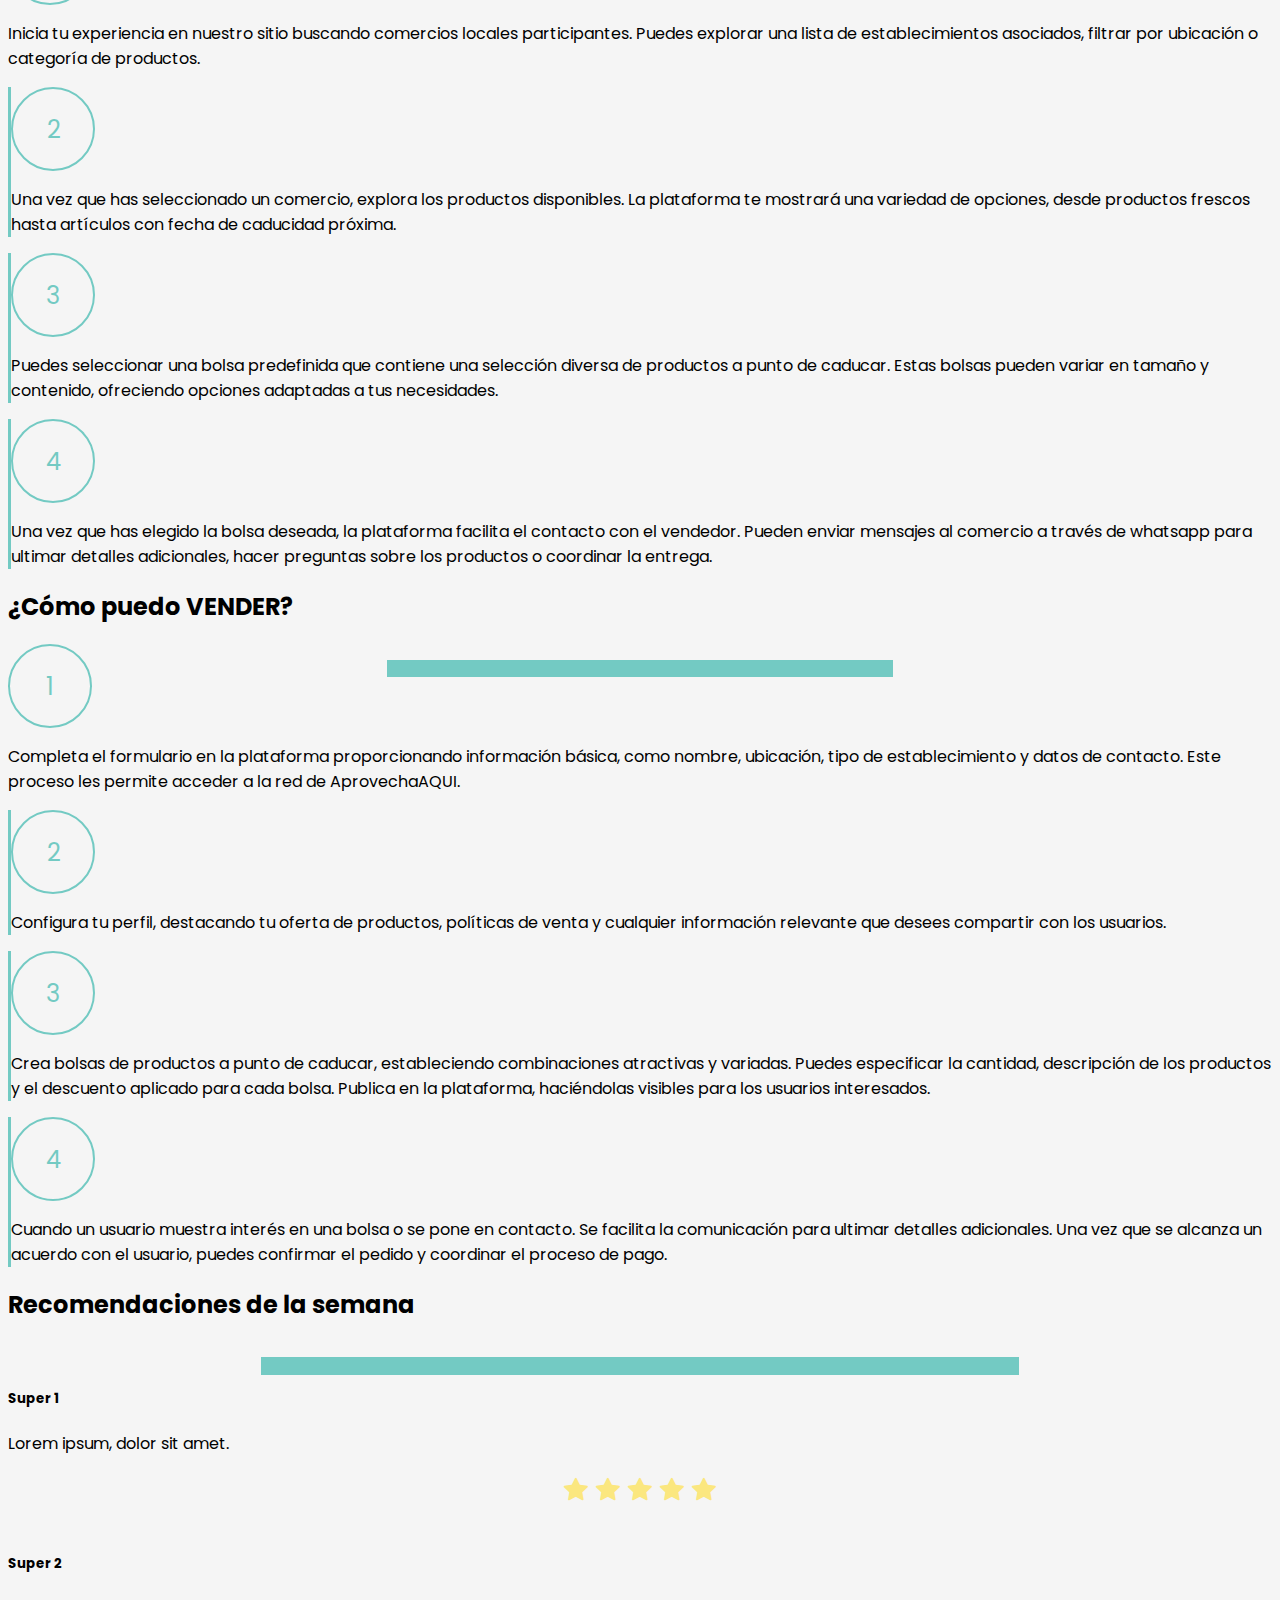
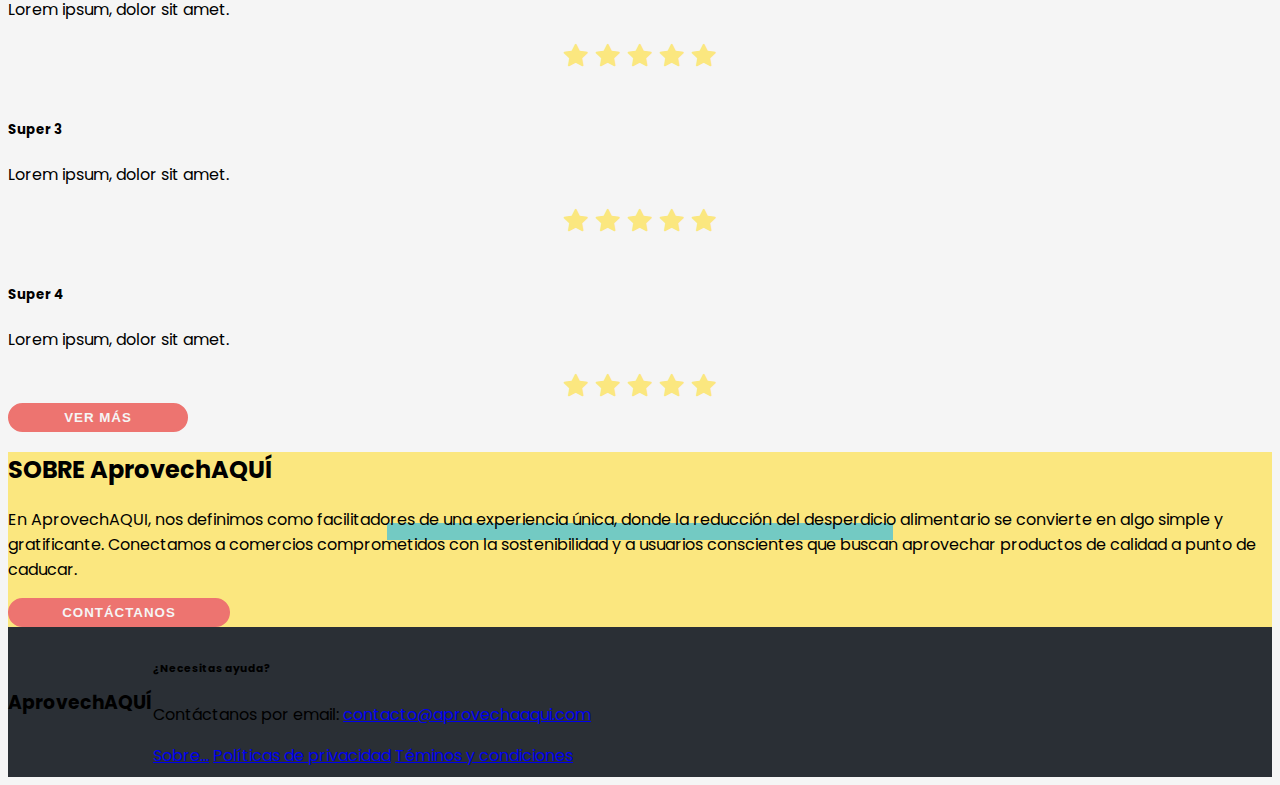
==== commit 384a8356: "agregando informacion veraz" ====
--- a/index.html
+++ b/index.html
@@ -76,10 +76,9 @@
       <!-- Header -->
       <header class="row row-cols-1 row-cols-sm-2 row-cols-md-2">
         <div class="col">
-          <h1 class="display-5 fw-semibold">Encabezado</h1>
+          <h1 class="display-5 fw-semibold">Únete por un Mundo Sostenible</h1>
           <p class="mt-3 fs-5 lh-lg">
-            Lorem ipsum dolor sit amet consectetur adipisicing elit. In
-            excepturi numquam sint ipsum unde reprehenderit.
+            Únete a nuestra comunidad dedicada a reducir el desperdicio alimentario. Transformamos la compra y venta de alimentos, generando impacto positivo. ¡Donde cada elección cuenta!
           </p>
           <div class="row row-cols-1 row-cols-md-1 row-cols-lg-2 mt-4">
             <div class="col">
@@ -113,21 +112,27 @@
           <h2 class="h2 fw-semibold">VISIÓN</h2>
           <div class="divider-sm"></div>
           <p class="text-center mt-5">
-            Lorem ipsum dolor sit amet consectetur adipisicing elit. Officia
-            reiciendis vel ex repellendus quaerat corporis veritatis porro
-            adipisci consequatur optio?
+            Conectamos comercios y personas comprometidas en evitar el
+            desperdicio alimentario. Nuestra misión es crear un vínculo
+            efectivo, permitiendo acceder a alimentos de calidad antes de
+            convertirse en desperdicio, generando un impacto positivo en la
+            sociedad y el medio ambiente.
           </p>
         </div>
       </div>
 
-      <div class="row mt-5 py-5">
+      <div class="row mt-2 py-5">
         <div class="col-6 offset-3 text-center">
           <h2 class="h2 fw-semibold">MISIÓN</h2>
           <div class="divider-sm"></div>
           <p class="text-center mt-5">
-            Lorem ipsum dolor sit amet consectetur adipisicing elit. Officia
-            reiciendis vel ex repellendus quaerat corporis veritatis porro
-            adipisci consequatur optio?
+            En AprovechaAQUI, visualizamos un mundo donde la conexión entre
+            comercios y buscadores de soluciones contra el desperdicio
+            alimentario es ágil y efectiva. Trabajamos incansablemente para
+            facilitar este encuentro, asegurando que los productos a punto de
+            caducar encuentren un nuevo hogar, reduciendo así el impacto
+            ambiental. Únete a nosotros en esta misión de hacer del
+            aprovechamiento una práctica cotidiana.
           </p>
         </div>
       </div>
@@ -146,7 +151,12 @@
                 alt=""
                 class="img-fluid rounded"
               />
-              <p>Lorem ipsum, dolor sit amet consectetur adipisicing elit.</p>
+              <h5 class="mt-3">Descuentos significativos:</h5>
+              <p class="form-text">
+                Ofrecemos alimentos de calidad a precios reducidos, permitiendo
+                a las personas ahorrar dinero mientras contribuyen a la
+                reducción del desperdicio.
+              </p>
             </div>
             <div class="col">
               <img
@@ -154,7 +164,12 @@
                 alt=""
                 class="img-fluid rounded"
               />
-              <p>Lorem ipsum, dolor sit amet consectetur adipisicing elit.</p>
+              <h5 class="mt-3">Variedad de opciones frescas:</h5>
+              <p class="form-text">
+                Proporcionamos acceso a una amplia gama de alimentos frescos y
+                de calidad que, de otra manera, podrían haber sido descartados,
+                ofreciendo a los clientes opciones saludables y deliciosas.
+              </p>
             </div>
             <div class="col">
               <img
@@ -162,7 +177,13 @@
                 alt=""
                 class="img-fluid rounded"
               />
-              <p>Lorem ipsum, dolor sit amet consectetur adipisicing elit.</p>
+              <h5 class="mt-3">Impacto ambiental positivo:</h5>
+              <p class="form-text">
+                Al unir a comercios con aquellos que buscan evitar el
+                desperdicio, ayudamos a reducir la huella de carbono y a
+                minimizar el impacto ambiental asociado con la producción y
+                eliminación de alimentos no consumidos.
+              </p>
             </div>
           </div>
         </div>
@@ -173,29 +194,33 @@
         <div class="col-10 offset-1">
           <h2 class="h2 fw-semibold">¿Cómo puedo COMPRAR?</h2>
           <div class="divider-sm"></div>
-          <div class="row row-cols-1 row-cols-sm-2 row-cols-md-3 mt-5">
+          <div class="row row-cols-1 row-cols-sm-2 row-cols-md-4 mt-5">
             <div class="col">
               <div class="mt-4 circle">1</div>
-              <p class="mt-4 text-start">
-                Lorem ipsum dolor sit amet consectetur adipisicing elit.
-                Possimus rem sapiente dolore expedita. Maxime autem fuga rem
-                praesentium perferendis? Eaque.
+              
+              <p class="mt-4 text-start">
+                Inicia tu experiencia en nuestro sitio buscando comercios
+                locales participantes. Puedes explorar una lista de
+                establecimientos asociados, filtrar por ubicación o categoría de
+                productos.
               </p>
             </div>
             <div class="col border-custom">
               <div class="mt-4 circle">2</div>
               <p class="mt-4 text-start">
-                Lorem ipsum dolor sit amet consectetur adipisicing elit.
-                Possimus rem sapiente dolore expedita. Maxime autem fuga rem
-                praesentium perferendis? Eaque.
+                Una vez que has seleccionado un comercio, explora los productos disponibles. La plataforma te mostrará una variedad de opciones, desde productos frescos hasta artículos con fecha de caducidad próxima.
               </p>
             </div>
             <div class="col border-custom">
               <div class="mt-4 circle">3</div>
               <p class="mt-4 text-start">
-                Lorem ipsum dolor sit amet consectetur adipisicing elit.
-                Possimus rem sapiente dolore expedita. Maxime autem fuga rem
-                praesentium perferendis? Eaque.
+                Puedes seleccionar una bolsa predefinida que contiene una selección diversa de productos a punto de caducar. Estas bolsas pueden variar en tamaño y contenido, ofreciendo opciones adaptadas a tus necesidades.
+              </p>
+            </div>
+            <div class="col border-custom">
+              <div class="mt-4 circle">4</div>
+              <p class="mt-4 text-start">
+                Una vez que has elegido la bolsa deseada, la plataforma facilita el contacto con el vendedor. Pueden enviar mensajes al comercio a través de whatsapp para ultimar detalles adicionales, hacer preguntas sobre los productos o coordinar la entrega.
               </p>
             </div>
           </div>
@@ -207,29 +232,31 @@
         <div class="col-10 offset-1">
           <h2 class="h2 fw-semibold">¿Cómo puedo VENDER?</h2>
           <div class="divider-sm"></div>
-          <div class="row row-cols-1 row-cols-sm-2 row-cols-md-3 mt-5">
+          <div class="row row-cols-1 row-cols-sm-2 row-cols-md-4 mt-5">
             <div class="col">
               <div class="mt-4 circle">1</div>
               <p class="mt-4 text-start">
-                Lorem ipsum dolor sit amet consectetur adipisicing elit.
-                Possimus rem sapiente dolore expedita. Maxime autem fuga rem
-                praesentium perferendis? Eaque.
+                Completa el formulario en la plataforma proporcionando información básica, como nombre, ubicación, tipo de establecimiento y datos de contacto. Este proceso les permite acceder a la red de AprovechaAQUI.
               </p>
             </div>
             <div class="col border-custom">
               <div class="mt-4 circle">2</div>
               <p class="mt-4 text-start">
-                Lorem ipsum dolor sit amet consectetur adipisicing elit.
-                Possimus rem sapiente dolore expedita. Maxime autem fuga rem
-                praesentium perferendis? Eaque.
+                Configura tu perfil, destacando tu oferta de productos, políticas de venta y cualquier información relevante que desees compartir con los usuarios.
               </p>
             </div>
             <div class="col border-custom">
               <div class="mt-4 circle">3</div>
               <p class="mt-4 text-start">
-                Lorem ipsum dolor sit amet consectetur adipisicing elit.
-                Possimus rem sapiente dolore expedita. Maxime autem fuga rem
-                praesentium perferendis? Eaque.
+                Crea bolsas de productos a punto de caducar, estableciendo combinaciones atractivas y variadas. Puedes especificar la cantidad, descripción de los productos y el descuento aplicado para cada bolsa.
+                Publica en la plataforma, haciéndolas visibles para los usuarios interesados.
+              </p>
+            </div>
+            <div class="col border-custom">
+              <div class="mt-4 circle">4</div>
+              <p class="mt-4 text-start">
+                Cuando un usuario muestra interés en una bolsa o se pone en contacto. Se facilita la comunicación para ultimar detalles adicionales.
+                Una vez que se alcanza un acuerdo con el usuario, puedes confirmar el pedido y coordinar el proceso de pago. 
               </p>
             </div>
           </div>
@@ -323,9 +350,7 @@
           <div class="row mt-5">
             <div class="col col-md-6 offset-md-3 offset-0">
               <p class="text-center">
-                Lorem ipsum, dolor sit amet consectetur adipisicing elit.
-                Consequatur cupiditate voluptatum iure accusamus tenetur
-                doloribus, animi quaerat nihil harum temporibus.
+                En AprovechAQUI, nos definimos como facilitadores de una experiencia única, donde la reducción del desperdicio alimentario se convierte en algo simple y gratificante. Conectamos a comercios comprometidos con la sostenibilidad y a usuarios conscientes que buscan aprovechar productos de calidad a punto de caducar.
               </p>
             </div>
           </div>
